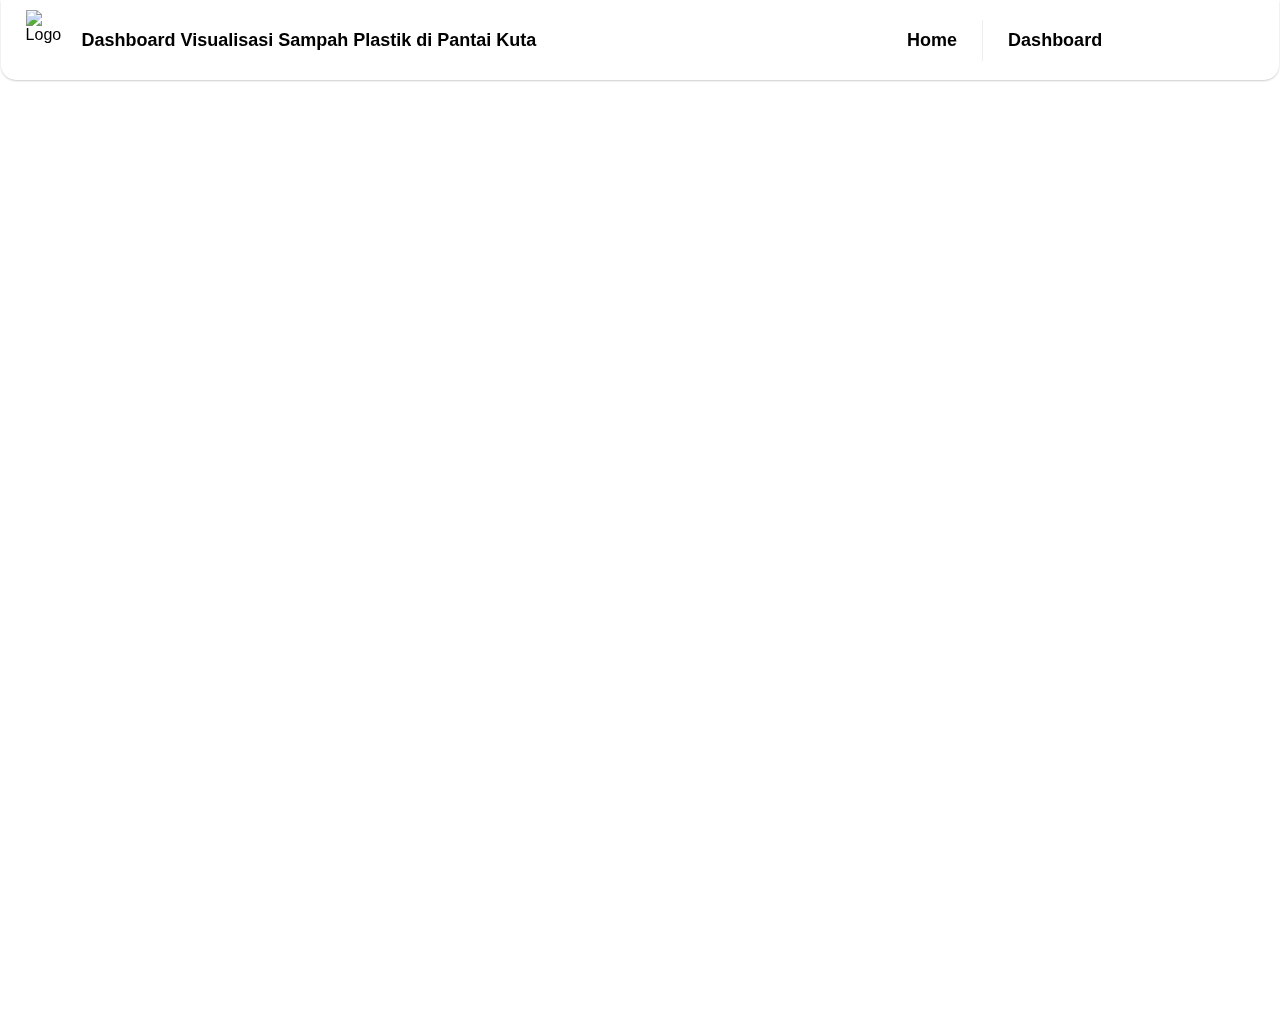
==== dashboard.html @ 047f3d24 "Add files via upload" ====
<!doctype html>
<html lang="en">
    <head>
        <meta charset="utf-8">
        <meta http-equiv="X-UA-Compatible" content="IE=edge">
        <meta name="viewport" content="initial-scale=1,user-scalable=no,maximum-scale=1,width=device-width">
        <meta name="mobile-web-app-capable" content="yes">
        <meta name="apple-mobile-web-app-capable" content="yes">
        <link rel="stylesheet" href="css/leaflet.css">
        <link rel="stylesheet" href="css/qgis2web.css"><link rel="stylesheet" href="css/fontawesome-all.min.css">
        <link rel="stylesheet" href="css/filter.css">
        <link rel="stylesheet" href="css/nouislider.min.css">
        <link rel="stylesheet" href="css/leaflet-control-geocoder.Geocoder.css">
        <link rel="stylesheet" href="css/nav-style.css">
        <style>
        html {
            background-color: white;
            width: 100%;
            height: 80%;
            padding: 0;
            margin: 0;
        }
        body {
            width: 100%;
            height: 100%;
            padding: 0;
            margin: 0;
        }
        #map {
            width: 100%;
            height: 130%;
            padding: 0;
            margin: 20px 0px 30px 10px;
        }
        </style>
        <link rel="icon" href="images/logo-stis.png" type="image/png">
        <title>Dashboard | Pantai Kuta</title>
    </head>
    <body>
        <!-- BATAS -->
        <header>
            <div class="nav-wrapper">
                <div class="logo-container">
                    <img class="logo" src="images/logo-stis.png" alt="Logo">
                    <div class="nav-judul">
                        Dashboard Visualisasi Sampah Plastik di Pantai Kuta
                    </div>
                </div>
                <nav>
                    <input class="hidden" type="checkbox" id="menuToggle">
                    <label class="menu-btn" for="menuToggle">
                        <div class="menu"></div>
                        <div class="menu"></div>
                        <div class="menu"></div>
                    </label>
                    <div class="nav-container">
                        <ul class="nav-tabs">
                            <li class="nav-tab"><a href="index.html">Home</a></li>
                            <li class="nav-tab"><a href="dashboard.html">Dashboard</a></li>
                        </ul>
                    </div>
                </nav>
            </div>
        </header>
        <!-- BATAS -->

        <div id="map">
        </div>
        <script src="js/qgis2web_expressions.js"></script>
        <script src="js/leaflet.js"></script>
        <script src="js/leaflet.rotatedMarker.js"></script>
        <script src="js/leaflet.pattern.js"></script>
        <script src="js/leaflet-hash.js"></script>
        <script src="js/Autolinker.min.js"></script>
        <script src="js/rbush.min.js"></script>
        <script src="js/labelgun.min.js"></script>
        <script src="js/labels.js"></script>
        <script src="js/leaflet-control-geocoder.Geocoder.js"></script>
        <script src="js/tailDT.js"></script>
<script src="js/nouislider.min.js"></script>
<script src="js/wNumb.js"></script>
        <script src="data/WilayahStudi_1.js"></script>
        <script src="data/2019_2.js"></script>
        <script src="data/2020_3.js"></script>
        <script src="data/2021_4.js"></script>
        <script src="data/2022_5.js"></script>
        <script src="data/2023_6.js"></script>
        <script>
        var highlightLayer;
        function highlightFeature(e) {
            highlightLayer = e.target;

            if (e.target.feature.geometry.type === 'LineString') {
              highlightLayer.setStyle({
                color: '#ffff00',
              });
            } else {
              highlightLayer.setStyle({
                fillColor: '#ffff00',
                fillOpacity: 1
              });
            }
            highlightLayer.openPopup();
        }
        var map = L.map('map', {
            zoomControl:true, maxZoom:28, minZoom:1
        }).fitBounds([[-8.728971323416173,115.14180693671186],[-8.703855539004381,115.18633468895146]]);
        var hash = new L.Hash(map);
        map.attributionControl.setPrefix('<a href="https://github.com/tomchadwin/qgis2web" target="_blank">qgis2web</a> &middot; <a href="https://leafletjs.com" title="A JS library for interactive maps">Leaflet</a> &middot; <a href="https://qgis.org">QGIS</a>');
        var autolinker = new Autolinker({truncate: {length: 30, location: 'smart'}});
        var bounds_group = new L.featureGroup([]);
        function setBounds() {
        }
        map.createPane('pane_GoogleSatellite_0');
        map.getPane('pane_GoogleSatellite_0').style.zIndex = 400;
        var layer_GoogleSatellite_0 = L.tileLayer('https://mt1.google.com/vt/lyrs=s&x={x}&y={y}&z={z}', {
            pane: 'pane_GoogleSatellite_0',
            opacity: 1.0,
            attribution: '<a href="https://www.google.at/permissions/geoguidelines/attr-guide.html">Map data ©2015 Google</a>',
            minZoom: 1,
            maxZoom: 28,
            minNativeZoom: 0,
            maxNativeZoom: 20
        });
        layer_GoogleSatellite_0;
        map.addLayer(layer_GoogleSatellite_0);
        function pop_WilayahStudi_1(feature, layer) {
            layer.on({
                mouseout: function(e) {
                    for (i in e.target._eventParents) {
                        e.target._eventParents[i].resetStyle(e.target);
                    }
                    if (typeof layer.closePopup == 'function') {
                        layer.closePopup();
                    } else {
                        layer.eachLayer(function(feature){
                            feature.closePopup()
                        });
                    }
                },
                mouseover: highlightFeature,
            });
            var popupContent = '<table>\
                    <tr>\
                        <td colspan="2">' + (feature.properties['id'] !== null ? autolinker.link(feature.properties['id'].toLocaleString()) : '') + '</td>\
                    </tr>\
                </table>';
            layer.bindPopup(popupContent, {maxHeight: 400});
        }

        function style_WilayahStudi_1_0() {
            return {
                pane: 'pane_WilayahStudi_1',
                opacity: 1,
                color: 'rgba(60,243,19,1.0)',
                dashArray: '10,5',
                lineCap: 'round',
                lineJoin: 'round',
                weight: 1,
                fillOpacity: 0,
                interactive: false,
            }
        }
        map.createPane('pane_WilayahStudi_1');
        map.getPane('pane_WilayahStudi_1').style.zIndex = 401;
        map.getPane('pane_WilayahStudi_1').style['mix-blend-mode'] = 'normal';
        var layer_WilayahStudi_1 = new L.geoJson(json_WilayahStudi_1, {
            attribution: '',
            interactive: false,
            dataVar: 'json_WilayahStudi_1',
            layerName: 'layer_WilayahStudi_1',
            pane: 'pane_WilayahStudi_1',
            onEachFeature: pop_WilayahStudi_1,
            style: style_WilayahStudi_1_0,
        });
        bounds_group.addLayer(layer_WilayahStudi_1);
        map.addLayer(layer_WilayahStudi_1);
        function pop_2019_2(feature, layer) {
            layer.on({
                mouseout: function(e) {
                    for (i in e.target._eventParents) {
                        e.target._eventParents[i].resetStyle(e.target);
                    }
                    if (typeof layer.closePopup == 'function') {
                        layer.closePopup();
                    } else {
                        layer.eachLayer(function(feature){
                            feature.closePopup()
                        });
                    }
                },
                mouseover: highlightFeature,
            });
            var popupContent = '<table>\
                    <tr>\
                        <th scope="row">Class</th>\
                        <td>' + (feature.properties['Class'] !== null ? autolinker.link(feature.properties['Class'].toLocaleString()) : '') + '</td>\
                    </tr>\
                    <tr>\
                        <th scope="row">id</th>\
                        <td>' + (feature.properties['id'] !== null ? autolinker.link(feature.properties['id'].toLocaleString()) : '') + '</td>\
                    </tr>\
                    <tr>\
                        <th scope="row">Label</th>\
                        <td>' + (feature.properties['Label'] !== null ? autolinker.link(feature.properties['Label'].toLocaleString()) : '') + '</td>\
                    </tr>\
                    <tr>\
                        <th scope="row">Year</th>\
                        <td>' + (feature.properties['Year'] !== null ? autolinker.link(feature.properties['Year'].toLocaleString()) : '') + '</td>\
                    </tr>\
                    <tr>\
                        <th scope="row">Latitude</th>\
                        <td>' + (feature.properties['Latitude'] !== null ? autolinker.link(feature.properties['Latitude'].toLocaleString()) : '') + '</td>\
                    </tr>\
                    <tr>\
                        <th scope="row">Longitude</th>\
                        <td>' + (feature.properties['Longitude'] !== null ? autolinker.link(feature.properties['Longitude'].toLocaleString()) : '') + '</td>\
                    </tr>\
                    <tr>\
                        <th scope="row">NDVI</th>\
                        <td>' + (feature.properties['NDVI'] !== null ? autolinker.link(feature.properties['NDVI'].toLocaleString()) : '') + '</td>\
                    </tr>\
                    <tr>\
                        <th scope="row">FDI</th>\
                        <td>' + (feature.properties['FDI'] !== null ? autolinker.link(feature.properties['FDI'].toLocaleString()) : '') + '</td>\
                    </tr>\
                    <tr>\
                        <th scope="row">NRD</th>\
                        <td>' + (feature.properties['NRD'] !== null ? autolinker.link(feature.properties['NRD'].toLocaleString()) : '') + '</td>\
                    </tr>\
                </table>';
            layer.bindPopup(popupContent, {maxHeight: 400});
        }

        function style_2019_2_0() {
            return {
                pane: 'pane_2019_2',
                stroke: false, 
                fill: true,
                fillOpacity: 1,
                fillColor: 'rgba(255,0,0,1.0)',
                interactive: true,
            }
        }
        map.createPane('pane_2019_2');
        map.getPane('pane_2019_2').style.zIndex = 402;
        map.getPane('pane_2019_2').style['mix-blend-mode'] = 'normal';
        var layer_2019_2 = new L.geoJson(json_2019_2, {
            attribution: '',
            interactive: true,
            dataVar: 'json_2019_2',
            layerName: 'layer_2019_2',
            pane: 'pane_2019_2',
            onEachFeature: pop_2019_2,
            style: style_2019_2_0,
        });
        bounds_group.addLayer(layer_2019_2);
        map.addLayer(layer_2019_2);
        function pop_2020_3(feature, layer) {
            layer.on({
                mouseout: function(e) {
                    for (i in e.target._eventParents) {
                        e.target._eventParents[i].resetStyle(e.target);
                    }
                    if (typeof layer.closePopup == 'function') {
                        layer.closePopup();
                    } else {
                        layer.eachLayer(function(feature){
                            feature.closePopup()
                        });
                    }
                },
                mouseover: highlightFeature,
            });
            var popupContent = '<table>\
                    <tr>\
                        <th scope="row">Class</th>\
                        <td>' + (feature.properties['Class'] !== null ? autolinker.link(feature.properties['Class'].toLocaleString()) : '') + '</td>\
                    </tr>\
                    <tr>\
                        <th scope="row">id</th>\
                        <td>' + (feature.properties['id'] !== null ? autolinker.link(feature.properties['id'].toLocaleString()) : '') + '</td>\
                    </tr>\
                    <tr>\
                        <th scope="row">Label</th>\
                        <td>' + (feature.properties['Label'] !== null ? autolinker.link(feature.properties['Label'].toLocaleString()) : '') + '</td>\
                    </tr>\
                    <tr>\
                        <th scope="row">Year</th>\
                        <td>' + (feature.properties['Year'] !== null ? autolinker.link(feature.properties['Year'].toLocaleString()) : '') + '</td>\
                    </tr>\
                    <tr>\
                        <th scope="row">NDVI</th>\
                        <td>' + (feature.properties['NDVI'] !== null ? autolinker.link(feature.properties['NDVI'].toLocaleString()) : '') + '</td>\
                    </tr>\
                    <tr>\
                        <th scope="row">FDI</th>\
                        <td>' + (feature.properties['FDI'] !== null ? autolinker.link(feature.properties['FDI'].toLocaleString()) : '') + '</td>\
                    </tr>\
                    <tr>\
                        <th scope="row">NRD</th>\
                        <td>' + (feature.properties['NRD'] !== null ? autolinker.link(feature.properties['NRD'].toLocaleString()) : '') + '</td>\
                    </tr>\
                    <tr>\
                        <th scope="row">Latitude</th>\
                        <td>' + (feature.properties['Latitude'] !== null ? autolinker.link(feature.properties['Latitude'].toLocaleString()) : '') + '</td>\
                    </tr>\
                    <tr>\
                        <th scope="row">Longitude</th>\
                        <td>' + (feature.properties['Longitude'] !== null ? autolinker.link(feature.properties['Longitude'].toLocaleString()) : '') + '</td>\
                    </tr>\
                </table>';
            layer.bindPopup(popupContent, {maxHeight: 400});
        }

        function style_2020_3_0() {
            return {
                pane: 'pane_2020_3',
                stroke: false, 
                fill: true,
                fillOpacity: 1,
                fillColor: 'rgba(255,0,0,1.0)',
                interactive: true,
            }
        }
        map.createPane('pane_2020_3');
        map.getPane('pane_2020_3').style.zIndex = 403;
        map.getPane('pane_2020_3').style['mix-blend-mode'] = 'normal';
        var layer_2020_3 = new L.geoJson(json_2020_3, {
            attribution: '',
            interactive: true,
            dataVar: 'json_2020_3',
            layerName: 'layer_2020_3',
            pane: 'pane_2020_3',
            onEachFeature: pop_2020_3,
            style: style_2020_3_0,
        });
        bounds_group.addLayer(layer_2020_3);
        map.addLayer(layer_2020_3);
        function pop_2021_4(feature, layer) {
            layer.on({
                mouseout: function(e) {
                    for (i in e.target._eventParents) {
                        e.target._eventParents[i].resetStyle(e.target);
                    }
                    if (typeof layer.closePopup == 'function') {
                        layer.closePopup();
                    } else {
                        layer.eachLayer(function(feature){
                            feature.closePopup()
                        });
                    }
                },
                mouseover: highlightFeature,
            });
            var popupContent = '<table>\
                    <tr>\
                        <th scope="row">Class</th>\
                        <td>' + (feature.properties['Class'] !== null ? autolinker.link(feature.properties['Class'].toLocaleString()) : '') + '</td>\
                    </tr>\
                    <tr>\
                        <th scope="row">id</th>\
                        <td>' + (feature.properties['id'] !== null ? autolinker.link(feature.properties['id'].toLocaleString()) : '') + '</td>\
                    </tr>\
                    <tr>\
                        <th scope="row">Label</th>\
                        <td>' + (feature.properties['Label'] !== null ? autolinker.link(feature.properties['Label'].toLocaleString()) : '') + '</td>\
                    </tr>\
                    <tr>\
                        <th scope="row">Year</th>\
                        <td>' + (feature.properties['Year'] !== null ? autolinker.link(feature.properties['Year'].toLocaleString()) : '') + '</td>\
                    </tr>\
                    <tr>\
                        <th scope="row">Latitude</th>\
                        <td>' + (feature.properties['Latitude'] !== null ? autolinker.link(feature.properties['Latitude'].toLocaleString()) : '') + '</td>\
                    </tr>\
                    <tr>\
                        <th scope="row">Longitude</th>\
                        <td>' + (feature.properties['Longitude'] !== null ? autolinker.link(feature.properties['Longitude'].toLocaleString()) : '') + '</td>\
                    </tr>\
                    <tr>\
                        <th scope="row">NDVI</th>\
                        <td>' + (feature.properties['NDVI'] !== null ? autolinker.link(feature.properties['NDVI'].toLocaleString()) : '') + '</td>\
                    </tr>\
                    <tr>\
                        <th scope="row">FDI</th>\
                        <td>' + (feature.properties['FDI'] !== null ? autolinker.link(feature.properties['FDI'].toLocaleString()) : '') + '</td>\
                    </tr>\
                    <tr>\
                        <th scope="row">NRD</th>\
                        <td>' + (feature.properties['NRD'] !== null ? autolinker.link(feature.properties['NRD'].toLocaleString()) : '') + '</td>\
                    </tr>\
                </table>';
            layer.bindPopup(popupContent, {maxHeight: 400});
        }

        function style_2021_4_0() {
            return {
                pane: 'pane_2021_4',
                stroke: false, 
                fill: true,
                fillOpacity: 1,
                fillColor: 'rgba(255,0,0,1.0)',
                interactive: true,
            }
        }
        map.createPane('pane_2021_4');
        map.getPane('pane_2021_4').style.zIndex = 404;
        map.getPane('pane_2021_4').style['mix-blend-mode'] = 'normal';
        var layer_2021_4 = new L.geoJson(json_2021_4, {
            attribution: '',
            interactive: true,
            dataVar: 'json_2021_4',
            layerName: 'layer_2021_4',
            pane: 'pane_2021_4',
            onEachFeature: pop_2021_4,
            style: style_2021_4_0,
        });
        bounds_group.addLayer(layer_2021_4);
        map.addLayer(layer_2021_4);
        function pop_2022_5(feature, layer) {
            layer.on({
                mouseout: function(e) {
                    for (i in e.target._eventParents) {
                        e.target._eventParents[i].resetStyle(e.target);
                    }
                    if (typeof layer.closePopup == 'function') {
                        layer.closePopup();
                    } else {
                        layer.eachLayer(function(feature){
                            feature.closePopup()
                        });
                    }
                },
                mouseover: highlightFeature,
            });
            var popupContent = '<table>\
                    <tr>\
                        <th scope="row">Class</th>\
                        <td>' + (feature.properties['Class'] !== null ? autolinker.link(feature.properties['Class'].toLocaleString()) : '') + '</td>\
                    </tr>\
                    <tr>\
                        <th scope="row">id</th>\
                        <td>' + (feature.properties['id'] !== null ? autolinker.link(feature.properties['id'].toLocaleString()) : '') + '</td>\
                    </tr>\
                    <tr>\
                        <th scope="row">Label</th>\
                        <td>' + (feature.properties['Label'] !== null ? autolinker.link(feature.properties['Label'].toLocaleString()) : '') + '</td>\
                    </tr>\
                    <tr>\
                        <th scope="row">Year</th>\
                        <td>' + (feature.properties['Year'] !== null ? autolinker.link(feature.properties['Year'].toLocaleString()) : '') + '</td>\
                    </tr>\
                    <tr>\
                        <th scope="row">Latitude</th>\
                        <td>' + (feature.properties['Latitude'] !== null ? autolinker.link(feature.properties['Latitude'].toLocaleString()) : '') + '</td>\
                    </tr>\
                    <tr>\
                        <th scope="row">Longitude</th>\
                        <td>' + (feature.properties['Longitude'] !== null ? autolinker.link(feature.properties['Longitude'].toLocaleString()) : '') + '</td>\
                    </tr>\
                    <tr>\
                        <th scope="row">NDVI</th>\
                        <td>' + (feature.properties['NDVI'] !== null ? autolinker.link(feature.properties['NDVI'].toLocaleString()) : '') + '</td>\
                    </tr>\
                    <tr>\
                        <th scope="row">FDI</th>\
                        <td>' + (feature.properties['FDI'] !== null ? autolinker.link(feature.properties['FDI'].toLocaleString()) : '') + '</td>\
                    </tr>\
                    <tr>\
                        <th scope="row">NRD</th>\
                        <td>' + (feature.properties['NRD'] !== null ? autolinker.link(feature.properties['NRD'].toLocaleString()) : '') + '</td>\
                    </tr>\
                </table>';
            layer.bindPopup(popupContent, {maxHeight: 400});
        }

        function style_2022_5_0() {
            return {
                pane: 'pane_2022_5',
                stroke: false, 
                fill: true,
                fillOpacity: 1,
                fillColor: 'rgba(255,0,0,1.0)',
                interactive: true,
            }
        }
        map.createPane('pane_2022_5');
        map.getPane('pane_2022_5').style.zIndex = 405;
        map.getPane('pane_2022_5').style['mix-blend-mode'] = 'normal';
        var layer_2022_5 = new L.geoJson(json_2022_5, {
            attribution: '',
            interactive: true,
            dataVar: 'json_2022_5',
            layerName: 'layer_2022_5',
            pane: 'pane_2022_5',
            onEachFeature: pop_2022_5,
            style: style_2022_5_0,
        });
        bounds_group.addLayer(layer_2022_5);
        map.addLayer(layer_2022_5);
        function pop_2023_6(feature, layer) {
            layer.on({
                mouseout: function(e) {
                    for (i in e.target._eventParents) {
                        e.target._eventParents[i].resetStyle(e.target);
                    }
                    if (typeof layer.closePopup == 'function') {
                        layer.closePopup();
                    } else {
                        layer.eachLayer(function(feature){
                            feature.closePopup()
                        });
                    }
                },
                mouseover: highlightFeature,
            });
            var popupContent = '<table>\
                    <tr>\
                        <th scope="row">Class</th>\
                        <td>' + (feature.properties['Class'] !== null ? autolinker.link(feature.properties['Class'].toLocaleString()) : '') + '</td>\
                    </tr>\
                    <tr>\
                        <th scope="row">id</th>\
                        <td>' + (feature.properties['id'] !== null ? autolinker.link(feature.properties['id'].toLocaleString()) : '') + '</td>\
                    </tr>\
                    <tr>\
                        <th scope="row">Label</th>\
                        <td>' + (feature.properties['Label'] !== null ? autolinker.link(feature.properties['Label'].toLocaleString()) : '') + '</td>\
                    </tr>\
                    <tr>\
                        <th scope="row">Year</th>\
                        <td>' + (feature.properties['Year'] !== null ? autolinker.link(feature.properties['Year'].toLocaleString()) : '') + '</td>\
                    </tr>\
                    <tr>\
                        <th scope="row">Latitude</th>\
                        <td>' + (feature.properties['Latitude'] !== null ? autolinker.link(feature.properties['Latitude'].toLocaleString()) : '') + '</td>\
                    </tr>\
                    <tr>\
                        <th scope="row">Longitude</th>\
                        <td>' + (feature.properties['Longitude'] !== null ? autolinker.link(feature.properties['Longitude'].toLocaleString()) : '') + '</td>\
                    </tr>\
                    <tr>\
                        <th scope="row">FDI</th>\
                        <td>' + (feature.properties['FDI'] !== null ? autolinker.link(feature.properties['FDI'].toLocaleString()) : '') + '</td>\
                    </tr>\
                    <tr>\
                        <th scope="row">NRD</th>\
                        <td>' + (feature.properties['NRD'] !== null ? autolinker.link(feature.properties['NRD'].toLocaleString()) : '') + '</td>\
                    </tr>\
                    <tr>\
                        <th scope="row">NDVI</th>\
                        <td>' + (feature.properties['NDVI'] !== null ? autolinker.link(feature.properties['NDVI'].toLocaleString()) : '') + '</td>\
                    </tr>\
                </table>';
            layer.bindPopup(popupContent, {maxHeight: 400});
        }

        function style_2023_6_0() {
            return {
                pane: 'pane_2023_6',
                stroke: false, 
                fill: true,
                fillOpacity: 1,
                fillColor: 'rgba(255,0,0,1.0)',
                interactive: true,
            }
        }
        map.createPane('pane_2023_6');
        map.getPane('pane_2023_6').style.zIndex = 406;
        map.getPane('pane_2023_6').style['mix-blend-mode'] = 'normal';
        var layer_2023_6 = new L.geoJson(json_2023_6, {
            attribution: '',
            interactive: true,
            dataVar: 'json_2023_6',
            layerName: 'layer_2023_6',
            pane: 'pane_2023_6',
            onEachFeature: pop_2023_6,
            style: style_2023_6_0,
        });
        bounds_group.addLayer(layer_2023_6);
        map.addLayer(layer_2023_6);
        var osmGeocoder = new L.Control.Geocoder({
            collapsed: true,
            position: 'topleft',
            text: 'Search',
            title: 'Testing'
        }).addTo(map);
        document.getElementsByClassName('leaflet-control-geocoder-icon')[0]
        .className += ' fa fa-search';
        document.getElementsByClassName('leaflet-control-geocoder-icon')[0]
        .title += 'Search for a place';
        var baseMaps = {};
        L.control.layers(baseMaps,{'<img src="legend/2023_6.png" /> 2023': layer_2023_6,'<img src="legend/2022_5.png" /> 2022': layer_2022_5,'<img src="legend/2021_4.png" /> 2021': layer_2021_4,'<img src="legend/2020_3.png" /> 2020': layer_2020_3,'<img src="legend/2019_2.png" /> 2019': layer_2019_2,'<img src="legend/WilayahStudi_1.png" /> Wilayah Studi': layer_WilayahStudi_1,"Google Satellite": layer_GoogleSatellite_0,}).addTo(map);
        setBounds();
        var mapDiv = document.getElementById('map');
        var row = document.createElement('div');
        row.className="row";
        row.id="all";
        row.style.height = "100%";
        var col1 = document.createElement('div');
        col1.className="col9";
        col1.id = "mapWindow";
        col1.style.height = "99%";
        col1.style.width = "80%";
        col1.style.display = "inline-block";
        var col2 = document.createElement('div');
        col2.className="col3";
        col2.id = "menu";
        col2.style.display = "inline-block";
        mapDiv.parentNode.insertBefore(row, mapDiv);
        document.getElementById("all").appendChild(col1);
        document.getElementById("all").appendChild(col2);
        col1.appendChild(mapDiv)
        var Filters = {"Year": "str"};
        function filterFunc() {
          map.eachLayer(function(lyr){
          if ("options" in lyr && "dataVar" in lyr["options"]){
            features = this[lyr["options"]["dataVar"]].features.slice(0);
            try{
              for (key in Filters){
                keyS = key.replace(/[^a-zA-Z0-9_]/g, "")
                if (Filters[key] == "str" || Filters[key] == "bool"){
                  var selection = [];
                  var options = document.getElementById("sel_" + keyS).options
                  for (var i=0; i < options.length; i++) {
                    if (options[i].selected) {
                        selection.push(options[i].value);
                        document.getElementById("jml_piksel").innerHTML = "<b>Jumlah Piksel</b><br><br><b>" + options[i].getAttribute("data-records") + "</b><br><br><sub>Jumlah piksel menunjukkan total jumlah piksel pada peta yang terdeteksi sebagai area yang tercemar oleh sampah plastik.</sub>";
                        document.getElementById("jml_area").innerHTML = "<b>Total Area</b><br><br><b>" + options[i].getAttribute("area-records") + "</b><br><br><sub>Total area menunjukkan luas area yang terdeteksi tercemari oleh sampah plastik yang dituliskan dalam satuan meter persegi. Nilai ini diperoleh dari resolusi spasial citra yang digunakan yaitu 10m sehingga satu piksel mewakili area 10m x 10m.</sub>";
                    }
                  }
                    try{
                      if (key in features[0].properties){
                        for (i = features.length - 1;
                          i >= 0; --i){
                          if (selection.indexOf(
                          features[i].properties[key])<0
                          && selection.length>0) {
                          features.splice(i,1);
                          }
                        }
                      }
                    } catch(err){
                  }
                }
                if (Filters[key] == "int"){
                  sliderVals =  document.getElementById(
                    "div_" + keyS).noUiSlider.get();
                  try{
                    if (key in features[0].properties){
                    for (i = features.length - 1; i >= 0; --i){
                      if (parseInt(features[i].properties[key])
                          < sliderVals[0]
                          || parseInt(features[i].properties[key])
                          > sliderVals[1]){
                            features.splice(i,1);
                          }
                        }
                      }
                    } catch(err){
                    }
                  }
                if (Filters[key] == "real"){
                  sliderVals =  document.getElementById(
                    "div_" + keyS).noUiSlider.get();
                  try{
                    if (key in features[0].properties){
                    for (i = features.length - 1; i >= 0; --i){
                      if (features[i].properties[key]
                          < sliderVals[0]
                          || features[i].properties[key]
                          > sliderVals[1]){
                            features.splice(i,1);
                          }
                        }
                      }
                    } catch(err){
                    }
                  }
                if (Filters[key] == "date"
                  || Filters[key] == "datetime"
                  || Filters[key] == "time"){
                  try{
                    if (key in features[0].properties){
                      HTMLkey = key.replace(/[&\/\\#,+()$~%.'":*?<>{} ]/g, '');
                      startdate = document.getElementById("dat_" +
                        HTMLkey + "_date1").value.replace(" ", "T");
                      enddate = document.getElementById("dat_" +
                        HTMLkey + "_date2").value.replace(" ", "T");
                      for (i = features.length - 1; i >= 0; --i){
                        if (features[i].properties[key] < startdate
                          || features[i].properties[key] > enddate){
                          features.splice(i,1);
                        }
                      }
                    }
                  } catch(err){
                  }
                }
              }
            } catch(err){
            }
          this[lyr["options"]["layerName"]].clearLayers();
          this[lyr["options"]["layerName"]].addData(features);
          }
          })
        }
            document.getElementById("menu").appendChild(
                document.createElement("div"));
            var div_Year = document.createElement('div');
            div_Year.id = "div_Year";
            div_Year.className= "filterselect";
            var lab_Year = document.createElement('div');
            lab_Year.innerHTML = 'Pilih Tahun';
            lab_Year.className = 'filterlabel';
            div_Year.appendChild(lab_Year);
            document.getElementById("menu").appendChild(div_Year);
            sel_Year = document.createElement('select');
            sel_Year.multiple = false;
            sel_Year.size = 5;
            sel_Year.id = "sel_Year";
            // var Year_options_str = "<option value='' data-records='-'' area-records='-' unselected></option>";
            var Year_options_str = '<option value="2019" data-records="8 piksel" area-records="800 m<sup>2</sup>">2019</option>';
            sel_Year.onchange = function(){filterFunc()};
            // Year_options_str  += '<option value="2019" data-records="8 piksel" area-records="800 m2">2019</option>';
            Year_options_str  += '<option value="2020" data-records="4 piksel" area-records="400 m<sup>2</sup>">2020</option>';
            Year_options_str  += '<option value="2021" data-records="8 piksel" area-records="800 m<sup>2</sup>">2021</option>';
            Year_options_str  += '<option value="2022" data-records="7 piksel" area-records="700 m<sup>2</sup>">2022</option>';
            Year_options_str  += '<option value="2023" data-records="6 piksel" area-records="600 m<sup>2</sup>">2023</option>';
            sel_Year.innerHTML = Year_options_str;
            window.onload = function() {
                sel_Year.value = "2019"; // Set default ke tahun 2019
                filterFunc(); // Jalankan filter untuk menerapkan pilihan default
            };
            div_Year.appendChild(sel_Year);
            // var lab_Year = document.createElement('div');
            // lab_Year.innerHTML = 'Filter Tahun';
            // lab_Year.className = 'filterlabel';
            // div_Year.appendChild(lab_Year);
            // var reset_Year = document.createElement('div');
            // reset_Year.innerHTML = 'Clear Filter';
            // reset_Year.className = 'filterlabel';
            // reset_Year.id = 'reset-btn';
            // reset_Year.onclick = function() {
            //     var options = document.getElementById("sel_Year").options;
            //     for (var i=0; i < options.length; i++) {
            //         options[i].selected = false;
            //         document.getElementById("jml_piksel").innerHTML = "Jumlah Piksel<br><br> -";
            //         document.getElementById("jml_area").innerHTML = "Total Area<br><br> -";
            //     }
            //     filterFunc();
            // };
            // div_Year.appendChild(reset_Year);

            // BATAS
            var div_JmlPiksel = document.createElement('div');
            div_JmlPiksel.id = "jml_piksel";
            // div_JmlPiksel.className = "filterlabel";
            document.getElementById("menu").appendChild(div_JmlPiksel);
            div_JmlPiksel.innerHTML = "Jumlah Piksel\n";

            var div_JmlArea = document.createElement('div');
            div_JmlArea.id = "jml_area";
            // div_JmlArea.className = "filterlabel";
            document.getElementById("menu").appendChild(div_JmlArea);
            div_JmlArea.innerHTML = "Total Area\n";

            var div_Legenda = document.createElement('div');
            div_Legenda.id = "legenda";
            // div_JmlArea.className = "filterlabel";
            document.getElementById("menu").appendChild(div_Legenda);
            div_Legenda.innerHTML = "<b>Legenda</b><br><br><img src='images/legenda.png' alt='legenda'>";
            // BATAS
        </script>
    </body>
</html>
---- css/leaflet.css ----
/* required styles */

.leaflet-pane,
.leaflet-tile,
.leaflet-marker-icon,
.leaflet-marker-shadow,
.leaflet-tile-container,
.leaflet-pane > svg,
.leaflet-pane > canvas,
.leaflet-zoom-box,
.leaflet-image-layer,
.leaflet-layer {
	position: absolute;
	left: 0;
	top: 0;
	}
.leaflet-container {
	overflow: hidden;
	}
.leaflet-tile,
.leaflet-marker-icon,
.leaflet-marker-shadow {
	-webkit-user-select: none;
	   -moz-user-select: none;
	        user-select: none;
	  -webkit-user-drag: none;
	}
/* Prevents IE11 from highlighting tiles in blue */
.leaflet-tile::selection {
	background: transparent;
}
/* Safari renders non-retina tile on retina better with this, but Chrome is worse */
.leaflet-safari .leaflet-tile {
	image-rendering: -webkit-optimize-contrast;
	}
/* hack that prevents hw layers "stretching" when loading new tiles */
.leaflet-safari .leaflet-tile-container {
	width: 1600px;
	height: 1600px;
	-webkit-transform-origin: 0 0;
	}
.leaflet-marker-icon,
.leaflet-marker-shadow {
	display: block;
	}
/* .leaflet-container svg: reset svg max-width decleration shipped in Joomla! (joomla.org) 3.x */
/* .leaflet-container img: map is broken in FF if you have max-width: 100% on tiles */
.leaflet-container .leaflet-overlay-pane svg,
.leaflet-container .leaflet-marker-pane img,
.leaflet-container .leaflet-shadow-pane img,
.leaflet-container .leaflet-tile-pane img,
.leaflet-container img.leaflet-image-layer,
.leaflet-container .leaflet-tile {
	max-width: none !important;
	max-height: none !important;
	}

.leaflet-container.leaflet-touch-zoom {
	-ms-touch-action: pan-x pan-y;
	touch-action: pan-x pan-y;
	}
.leaflet-container.leaflet-touch-drag {
	-ms-touch-action: pinch-zoom;
	/* Fallback for FF which doesn't support pinch-zoom */
	touch-action: none;
	touch-action: pinch-zoom;
}
.leaflet-container.leaflet-touch-drag.leaflet-touch-zoom {
	-ms-touch-action: none;
	touch-action: none;
}
.leaflet-container {
	-webkit-tap-highlight-color: transparent;
	
}
.leaflet-container a {
	-webkit-tap-highlight-color: rgba(51, 181, 229, 0.4);
}
.leaflet-tile {
	filter: inherit;
	visibility: hidden;
	}
.leaflet-tile-loaded {
	visibility: inherit;
	}
.leaflet-zoom-box {
	width: 0;
	height: 0;
	-moz-box-sizing: border-box;
	     box-sizing: border-box;
	z-index: 800;
	}
/* workaround for https://bugzilla.mozilla.org/show_bug.cgi?id=888319 */
.leaflet-overlay-pane svg {
	-moz-user-select: none;
	}

.leaflet-pane         { z-index: 400; }

.leaflet-tile-pane    { z-index: 200; }
.leaflet-overlay-pane { z-index: 400; }
.leaflet-shadow-pane  { z-index: 500; }
.leaflet-marker-pane  { z-index: 600; }
.leaflet-tooltip-pane   { z-index: 650; }
.leaflet-popup-pane   { z-index: 700; }

.leaflet-map-pane canvas { z-index: 100; }
.leaflet-map-pane svg    { z-index: 200; }

.leaflet-vml-shape {
	width: 1px;
	height: 1px;
	}
.lvml {
	behavior: url(#default#VML);
	display: inline-block;
	position: absolute;
	}


/* control positioning */

.leaflet-control {
	position: relative;
	z-index: 800;
	pointer-events: visiblePainted; /* IE 9-10 doesn't have auto */
	pointer-events: auto;
	}
.leaflet-top,
.leaflet-bottom {
	position: absolute;
	z-index: 1000;
	pointer-events: none;
	}
.leaflet-top {
	top: 0;
	}
.leaflet-right {
	right: 0;
	}
.leaflet-bottom {
	bottom: 0;
	}
.leaflet-left {
	left: 0;
	}
.leaflet-control {
	float: left;
	clear: both;
	}
.leaflet-right .leaflet-control {
	float: right;
	}
.leaflet-top .leaflet-control {
	margin-top: 10px;
	}
.leaflet-bottom .leaflet-control {
	margin-bottom: 10px;
	}
.leaflet-left .leaflet-control {
	margin-left: 10px;
	}
.leaflet-right .leaflet-control {
	margin-right: 10px;
	}


/* zoom and fade animations */

.leaflet-fade-anim .leaflet-tile {
	will-change: opacity;
	}
.leaflet-fade-anim .leaflet-popup {
	opacity: 0;
	-webkit-transition: opacity 0.2s linear;
	   -moz-transition: opacity 0.2s linear;
	        transition: opacity 0.2s linear;
	}
.leaflet-fade-anim .leaflet-map-pane .leaflet-popup {
	opacity: 1;
	}
.leaflet-zoom-animated {
	-webkit-transform-origin: 0 0;
	    -ms-transform-origin: 0 0;
	        transform-origin: 0 0;
	}
.leaflet-zoom-anim .leaflet-zoom-animated {
	will-change: transform;
	}
.leaflet-zoom-anim .leaflet-zoom-animated {
	-webkit-transition: -webkit-transform 0.25s cubic-bezier(0,0,0.25,1);
	   -moz-transition:    -moz-transform 0.25s cubic-bezier(0,0,0.25,1);
	        transition:         transform 0.25s cubic-bezier(0,0,0.25,1);
	}
.leaflet-zoom-anim .leaflet-tile,
.leaflet-pan-anim .leaflet-tile {
	-webkit-transition: none;
	   -moz-transition: none;
	        transition: none;
	}

.leaflet-zoom-anim .leaflet-zoom-hide {
	visibility: hidden;
	}


/* cursors */

.leaflet-interactive {
	cursor: pointer;
	}
.leaflet-grab {
	cursor: -webkit-grab;
	cursor:    -moz-grab;
	cursor:         grab;
	}
.leaflet-crosshair,
.leaflet-crosshair .leaflet-interactive {
	cursor: crosshair;
	}
.leaflet-popup-pane,
.leaflet-control {
	cursor: auto;
	}
.leaflet-dragging .leaflet-grab,
.leaflet-dragging .leaflet-grab .leaflet-interactive,
.leaflet-dragging .leaflet-marker-draggable {
	cursor: move;
	cursor: -webkit-grabbing;
	cursor:    -moz-grabbing;
	cursor:         grabbing;
	}

/* marker & overlays interactivity */
.leaflet-marker-icon,
.leaflet-marker-shadow,
.leaflet-image-layer,
.leaflet-pane > svg path,
.leaflet-tile-container {
	pointer-events: none;
	}

.leaflet-marker-icon.leaflet-interactive,
.leaflet-image-layer.leaflet-interactive,
.leaflet-pane > svg path.leaflet-interactive,
svg.leaflet-image-layer.leaflet-interactive path {
	pointer-events: visiblePainted; /* IE 9-10 doesn't have auto */
	pointer-events: auto;
	}

/* visual tweaks */

.leaflet-container {
	background: #ddd;
	outline: 0;
	}
.leaflet-container a {
	color: #0078A8;
	}
.leaflet-container a.leaflet-active {
	outline: 2px solid orange;
	}
.leaflet-zoom-box {
	border: 2px dotted #38f;
	background: rgba(255,255,255,0.5);
	}


/* general typography */
.leaflet-container {
	font: 12px/1.5 "Helvetica Neue", Arial, Helvetica, sans-serif;
	}


/* general toolbar styles */

.leaflet-bar {
	box-shadow: 0 1px 5px rgba(0,0,0,0.65);
	border-radius: 4px;
	}
.leaflet-bar a,
.leaflet-bar a:hover {
	background-color: #fff;
	border-bottom: 1px solid #ccc;
	width: 26px;
	height: 26px;
	line-height: 26px;
	display: block;
	text-align: center;
	text-decoration: none;
	color: black;
	}
.leaflet-bar a,
.leaflet-control-layers-toggle {
	background-position: 50% 50%;
	background-repeat: no-repeat;
	display: block;
	}
.leaflet-bar a:hover {
	background-color: #f4f4f4;
	}
.leaflet-bar a:first-child {
	border-top-left-radius: 4px;
	border-top-right-radius: 4px;
	}
.leaflet-bar a:last-child {
	border-bottom-left-radius: 4px;
	border-bottom-right-radius: 4px;
	border-bottom: none;
	}
.leaflet-bar a.leaflet-disabled {
	cursor: default;
	background-color: #f4f4f4;
	color: #bbb;
	}

.leaflet-touch .leaflet-bar a {
	width: 30px;
	height: 30px;
	line-height: 30px;
	}
.leaflet-touch .leaflet-bar a:first-child {
	border-top-left-radius: 2px;
	border-top-right-radius: 2px;
	}
.leaflet-touch .leaflet-bar a:last-child {
	border-bottom-left-radius: 2px;
	border-bottom-right-radius: 2px;
	}

/* zoom control */

.leaflet-control-zoom-in,
.leaflet-control-zoom-out {
	font: bold 18px 'Lucida Console', Monaco, monospace;
	text-indent: 1px;
	}

.leaflet-touch .leaflet-control-zoom-in, .leaflet-touch .leaflet-control-zoom-out  {
	font-size: 22px;
	}


/* layers control */

.leaflet-control-layers {
	box-shadow: 0 1px 5px rgba(0,0,0,0.4);
	background: #fff;
	border-radius: 5px;
	}
.leaflet-control-layers-toggle {
	background-image: url(images/layers.png);
	width: 36px;
	height: 36px;
	}
.leaflet-retina .leaflet-control-layers-toggle {
	background-image: url(images/layers-2x.png);
	background-size: 26px 26px;
	}
.leaflet-touch .leaflet-control-layers-toggle {
	width: 44px;
	height: 44px;
	}
.leaflet-control-layers .leaflet-control-layers-list,
.leaflet-control-layers-expanded .leaflet-control-layers-toggle {
	display: none;
	}
.leaflet-control-layers-expanded .leaflet-control-layers-list {
	display: block;
	position: relative;
	}
.leaflet-control-layers-expanded {
	padding: 6px 10px 6px 6px;
	color: #333;
	background: #fff;
	}
.leaflet-control-layers-scrollbar {
	overflow-y: scroll;
	overflow-x: hidden;
	padding-right: 5px;
	}
.leaflet-control-layers-selector {
	margin-top: 2px;
	position: relative;
	top: 1px;
	}
.leaflet-control-layers label {
	display: block;
	}
.leaflet-control-layers-separator {
	height: 0;
	border-top: 1px solid #ddd;
	margin: 5px -10px 5px -6px;
	}

/* Default icon URLs */
.leaflet-default-icon-path {
	background-image: url(images/marker-icon.png);
	}


/* attribution and scale controls */

.leaflet-container .leaflet-control-attribution {
	background: #fff;
	background: rgba(255, 255, 255, 0.7);
	margin: 0;
	}
.leaflet-control-attribution,
.leaflet-control-scale-line {
	padding: 0 5px;
	color: #333;
	}
.leaflet-control-attribution a {
	text-decoration: none;
	}
.leaflet-control-attribution a:hover {
	text-decoration: underline;
	}
.leaflet-container .leaflet-control-attribution,
.leaflet-container .leaflet-control-scale {
	font-size: 11px;
	}
.leaflet-left .leaflet-control-scale {
	margin-left: 5px;
	}
.leaflet-bottom .leaflet-control-scale {
	margin-bottom: 5px;
	}
.leaflet-control-scale-line {
	border: 2px solid #777;
	border-top: none;
	line-height: 1.1;
	padding: 2px 5px 1px;
	font-size: 11px;
	white-space: nowrap;
	overflow: hidden;
	-moz-box-sizing: border-box;
	     box-sizing: border-box;

	background: #fff;
	background: rgba(255, 255, 255, 0.5);
	}
.leaflet-control-scale-line:not(:first-child) {
	border-top: 2px solid #777;
	border-bottom: none;
	margin-top: -2px;
	}
.leaflet-control-scale-line:not(:first-child):not(:last-child) {
	border-bottom: 2px solid #777;
	}

.leaflet-touch .leaflet-control-attribution,
.leaflet-touch .leaflet-control-layers,
.leaflet-touch .leaflet-bar {
	box-shadow: none;
	}
.leaflet-touch .leaflet-control-layers,
.leaflet-touch .leaflet-bar {
	border: 2px solid rgba(0,0,0,0.2);
	background-clip: padding-box;
	}


/* popup */

.leaflet-popup {
	position: absolute;
	text-align: center;
	margin-bottom: 20px;
	}
.leaflet-popup-content-wrapper {
	padding: 1px;
	text-align: left;
	border-radius: 12px;
	}
.leaflet-popup-content {
	margin: 13px 19px;
	line-height: 1.4;
	}
.leaflet-popup-content p {
	margin: 18px 0;
	}
.leaflet-popup-tip-container {
	width: 40px;
	height: 20px;
	position: absolute;
	left: 50%;
	margin-left: -20px;
	overflow: hidden;
	pointer-events: none;
	}
.leaflet-popup-tip {
	width: 17px;
	height: 17px;
	padding: 1px;

	margin: -10px auto 0;

	-webkit-transform: rotate(45deg);
	   -moz-transform: rotate(45deg);
	    -ms-transform: rotate(45deg);
	        transform: rotate(45deg);
	}
.leaflet-popup-content-wrapper,
.leaflet-popup-tip {
	background: white;
	color: #333;
	box-shadow: 0 3px 14px rgba(0,0,0,0.4);
	}
.leaflet-container a.leaflet-popup-close-button {
	position: absolute;
	top: 0;
	right: 0;
	padding: 4px 4px 0 0;
	border: none;
	text-align: center;
	width: 18px;
	height: 14px;
	font: 16px/14px Tahoma, Verdana, sans-serif;
	color: #c3c3c3;
	text-decoration: none;
	font-weight: bold;
	background: transparent;
	}
.leaflet-container a.leaflet-popup-close-button:hover {
	color: #999;
	}
.leaflet-popup-scrolled {
	overflow: auto;
	border-bottom: 1px solid #ddd;
	border-top: 1px solid #ddd;
	}

.leaflet-oldie .leaflet-popup-content-wrapper {
	zoom: 1;
	}
.leaflet-oldie .leaflet-popup-tip {
	width: 24px;
	margin: 0 auto;

	-ms-filter: "progid:DXImageTransform.Microsoft.Matrix(M11=0.70710678, M12=0.70710678, M21=-0.70710678, M22=0.70710678)";
	filter: progid:DXImageTransform.Microsoft.Matrix(M11=0.70710678, M12=0.70710678, M21=-0.70710678, M22=0.70710678);
	}
.leaflet-oldie .leaflet-popup-tip-container {
	margin-top: -1px;
	}

.leaflet-oldie .leaflet-control-zoom,
.leaflet-oldie .leaflet-control-layers,
.leaflet-oldie .leaflet-popup-content-wrapper,
.leaflet-oldie .leaflet-popup-tip {
	border: 1px solid #999;
	}


/* div icon */

.leaflet-div-icon {
	background: #fff;
	border: 1px solid #666;
	}


/* Tooltip */
/* Base styles for the element that has a tooltip */
.leaflet-tooltip {
	position: absolute;
	padding: 6px;
	background-color: #fff;
	border: 1px solid #fff;
	border-radius: 3px;
	color: #222;
	white-space: nowrap;
	-webkit-user-select: none;
	-moz-user-select: none;
	-ms-user-select: none;
	user-select: none;
	pointer-events: none;
	box-shadow: 0 1px 3px rgba(0,0,0,0.4);
	}
.leaflet-tooltip.leaflet-clickable {
	cursor: pointer;
	pointer-events: auto;
	}
.leaflet-tooltip-top:before,
.leaflet-tooltip-bottom:before,
.leaflet-tooltip-left:before,
.leaflet-tooltip-right:before {
	position: absolute;
	pointer-events: none;
	border: 6px solid transparent;
	background: transparent;
	content: "";
	}

/* Directions */

.leaflet-tooltip-bottom {
	margin-top: 6px;
}
.leaflet-tooltip-top {
	margin-top: -6px;
}
.leaflet-tooltip-bottom:before,
.leaflet-tooltip-top:before {
	left: 50%;
	margin-left: -6px;
	}
.leaflet-tooltip-top:before {
	bottom: 0;
	margin-bottom: -12px;
	border-top-color: #fff;
	}
.leaflet-tooltip-bottom:before {
	top: 0;
	margin-top: -12px;
	margin-left: -6px;
	border-bottom-color: #fff;
	}
.leaflet-tooltip-left {
	margin-left: -6px;
}
.leaflet-tooltip-right {
	margin-left: 6px;
}
.leaflet-tooltip-left:before,
.leaflet-tooltip-right:before {
	top: 50%;
	margin-top: -6px;
	}
.leaflet-tooltip-left:before {
	right: 0;
	margin-right: -12px;
	border-left-color: #fff;
	}
.leaflet-tooltip-right:before {
	left: 0;
	margin-left: -12px;
	border-right-color: #fff;
	}
---- css/qgis2web.css ----
#map {
            background-color: #ffffff
        }
        th {
            text-align: left;
            vertical-align: top;
        }
        .info {
            padding: 6px 8px;
            font: 14px/16px Arial, Helvetica, sans-serif;
            background: white;
            background: rgba(255,255,255,0.8);
            box-shadow: 0 0 15px rgba(0,0,0,0.2);
            border-radius: 5px;
        }
        .info h2 {
            margin: 0 0 5px;
            color: #777;
        }
        .leaflet-container {
            background: #fff;
            padding-right: 10px;
        }
        .leaflet-popup-content {
            width:auto;
            padding-right:10px;
        }
        .leaflet-tooltip {
            background: none;
            box-shadow: none;
            border: none;
        }
        .leaflet-tooltip-left:before, .leaflet-tooltip-right:before {
            border: 0px;
        }
        }
        .fa, .leaflet-container, a {
            color: #000000 !important;
        }
        .leaflet-control-zoom-in, .leaflet-control-zoom-out,
        .leaflet-control-locate a,
        .leaflet-touch .leaflet-control-geocoder-icon,
        .leaflet-control-search .search-button,
         .leaflet-control-measure {
            background-color: #f8f8f8 !important;
            border-radius: 0px !important;
            color: #000000 !important;
        }
        .abstract {
            font: bold 18px 'Lucida Console', Monaco, monospace;
            text-indent: 1px;
            background-color: #f8f8f8 !important;
            width: 30px !important;
            color: #000000 !important;
            height: 30px !important;
            text-align: center !important;
            line-height: 30px !important;
        }
        .abstractUncollapsed {
            padding: 6px 8px;
            font: 12px/1.5 "Helvetica Neue", Arial, Helvetica, sans-serif;
            background-color:#f8f8f8 !important;
            color: #000000 !important;
            box-shadow: 0 0 15px rgba(0,0,0,0.2);
            border-radius: 5px;
            max-width: 40%;
        }
        .leaflet-touch .leaflet-control-layers,
        .leaflet-touch .leaflet-bar,
        .leaflet-control-search,
        .leaflet-control-measure {
            border: 3px solid rgba(255,255,255,.4) !important;
        }
        .leaflet-control-attribution a {
            color: #0078A8 !important;
        }
        .leaflet-control-scale-line {
            border: 2px solid #f8f8f8 !important;
            border-top: none !important;
            color: black !important;
        }
        .leaflet-control-search .search-button,
        .leaflet-container .leaflet-control-search,
        .leaflet-control-measure {
            box-shadow: none !important;
        }
        .leaflet-control-search .search-button {
            width: 30px !important;
            height: 30px !important;
            font-size: 13px !important;
            text-align: center !important;
            line-height: 30px !important;
        }
        .leaflet-control-measure .leaflet-control {
            width: 30px !important;
            height: 30px !important;
        }
        .leaflet-container .leaflet-control-search{
            background: none !important;
        }
        .leaflet-control-search .search-input {
            margin: 0px 0px 0px 0px !important;
            height: 30px !important;
        }
        .leaflet-control-measure {
            background: none!important;
            border-radius: 4px !important;
        }
        .leaflet-control-measure .leaflet-control-measure-interaction {
            background-color: #f8f8f8 !important;
        }
        .leaflet-touch .leaflet-control-measure
        .leaflet-control-measure-toggle,
        .leaflet-touch .leaflet-control-measure
        .leaflet-control-measure-toggle:hover {
            width: 30px !important;
            height: 30px !important;
            border-radius: 0px !important;
            background-color: #f8f8f8 !important;
            color: #000000 !important;
            font-size: 13px;
            line-height: 30px;
            text-align: center;
            text-indent: 0%;
        }
        .leaflet-control-layers-toggle {
            background-color: #f8f8f8 !important;
        }
---- css/filter.css ----
@charset "UTF-8";
/*
 |  tail.datetime - The vanilla way to select dates and times!
 |  @file       ./less/tail.datetime-harx-light.less
 |  @author     SamBrishes <sam@pytes.net>
 |  @version    0.4.14 - Beta
 |
 |  @website    https://github.com/pytesNET/tail.DateTime
 |  @license    X11 / MIT License
 |  @copyright  Copyright © 2018 - 2019 SamBrishes, pytesNET <info@pytes.net>
 */

/*custom for menus:*/
#menu {
  vertical-align: top;
  display: inline-block;
  width: 20%;
  height: 50%;
  margin-top: 20px;
}

/* BATAS */
#jml_piksel, #jml_area, #legenda {
    background-color: rgb(168, 189, 207);
    text-align: center;
    box-shadow: 0 1px 2px rgba(0, 0, 0, 0.2);
    border-radius: 20px;
    margin: auto;
    margin-top: 10px;
    width: 80%;
    /* height: 80px; */
    padding: 10px;
    box-sizing: border-box;
}
#legenda img {
    width: 100%;
}
#legenda {
    margin-bottom: 30px;
}
#reset-btn {
    cursor: pointer;
}
/* BATAS */

.filterselect{
  font: 12px/1.5 "Roboto", sans-serif;
  margin-top: 10px;
  margin-left: 10px;
  margin-right: 0px;
  margin-bottom: 10px;
  margin: auto;
  width: 80%;
}
.filterselect input, .filterselect select {
    display: block;
    width: 100%;
    height: 90px;
    cursor: pointer;
}
.filterselect p{
    font: 12px/1.5 "Roboto", sans-serif;
  margin-top: 0px !important;
  margin-left: 10px;
  margin-right: 10px;
  margin-bottom: 0px;
}
.filterlabel {
    font: 16px/1.5 "Roboto", sans-serif;
    font-weight: bold;
    /*width: 50%;
    float: right;*/
    margin-right: 10px;
    padding: 0px;
    border: 0px;
    /*clear: left;*/
}
.filterlabel + .filterlabel {
    clear: none;
    text-align: right;
    color: #999;
}
.slider {
  /* font: 12px/1.5 "Helvetica Neue", Arial, Helvetica, sans-serif; */
  margin-top: 10px;
  margin-left: 20px;
  margin-right: 20px;
  margin-bottom: 10px;
}

/* @start MAIN CALENDAR */
.tail-datetime-calendar, .tail-datetime-calendar *, .tail-datetime-calendar *:before,
.tail-datetime-calendar *:after{
    box-sizing: border-box;
    -webkit-box-sizing: border-box;
}
.tail-datetime-calendar{
    top: 0;
    left: 0;
    width: 360px;
    height: auto;
    margin: 15px;
    padding: 0;
    z-index: 3000;
    display: block;
    position: absolute;
    visibility: hidden;
    direction: ltr;
    border-collapse: separate;
    font-family: "Open Sans", Calibri, Arial, sans-serif;
    background-color: white;
    border-width: 0;
    border-style: solid;
    border-color: transparent;
    border-radius: 3px;
    box-shadow: 0 0 0 1px rgba(0, 0, 0, 0.15), 0 1px 2px 1px rgba(0, 0, 0, 0.1);
    -webkit-box-shadow: 0 0 0 1px rgba(0, 0, 0, 0.15), 0 1px 2px 1px rgba(0, 0, 0, 0.1);
}
.tail-datetime-calendar:after{
    clear: both;
    content: "";
    display: block;
    font-size: 0;
    visibility: hidden;
}
.tail-datetime-calendar.calendar-static{
    top: auto;
    left: auto;
    margin-left: auto;
    margin-right: auto;
    position: static;
    visibility: visible;
}
.tail-datetime-calendar button.calendar-close{
    top: 100%;
    right: 15px;
    color: #303438;
    width: 35px;
    height: 25px;
    margin: 1px 0 0 0;
    padding: 5px 10px;
    opacity: 0.5;
    display: inline-block;
    position: absolute;
    font-size: 14px;
    line-height: 1.125em;
    text-shadow: none;
    border: 0;
    outline: none;
    background-color: white;
    background-image: url("[data-uri]\
                dmciIHdpZHRoPSIxMiIgaGVpZ2h0PSIxNiIgdmlld0JveD0iMCAwIDEyIDE2Ij48cGF0aCBmaWxsPSIjMzAzNDM4IiB\
                kPSJNNy40OCA4bDMuNzUgMy43NS0xLjQ4IDEuNDhMNiA5LjQ4bC0zLjc1IDMuNzUtMS40OC0xLjQ4TDQuNTIgOCAuNz\
                cgNC4yNWwxLjQ4LTEuNDhMNiA2LjUybDMuNzUtMy43NSAxLjQ4IDEuNDhMNy40OCA4eiIvPjwvc3ZnPg==");
    background-repeat: no-repeat;
    background-position: center center;
    border-width: 0;
    border-style: solid;
    border-color: transparent;
    border-radius: 0 0 3px 3px;
    box-shadow: 0 0 0 1px rgba(0, 0, 0, 0.15), 0 1px 2px 1px rgba(0, 0, 0, 0.1);
    -webkit-box-shadow: 0 0 0 1px rgba(0, 0, 0, 0.15), 0 1px 2px 1px rgba(0, 0, 0, 0.1);
    transition: opacity 142ms linear;
    -webkit-transition: opacity 142ms linear;
}
.tail-datetime-calendar button.calendar-close:hover{
    opacity: 1;
}
/* @end MAIN CALENDAR */

/* @start CALENDAR TOOLTIP */
.tail-datetime-calendar .calendar-tooltip{
    color: white;
    width: auto;
    margin: 0;
    padding: 0;
    display: block;
    position: absolute;
    background-color: #303438;
    border-radius: 3px;
}
.tail-datetime-calendar .calendar-tooltip:before{
    top: -7px;
    left: 50%;
    width: 0;
    height: 0;
    margin: 0 0 0 -6px;
    content: "";
    display: block;
    position: absolute;
    border-width: 0 7px 7px 7px;
    border-style: solid;
    border-color: transparent transparent #303438 transparent;
}
.tail-datetime-calendar .calendar-tooltip .tooltip-inner{
    width: auto;
    margin: 0;
    padding: 4px 7px;
    display: block;
    font-size: 12px;
    line-height: 14px;
}
/* @end CALENDAR TOOLTIP */

/* @start CALENDAR ACTIONs */
.tail-datetime-calendar .calendar-actions{
    color: #303438;
    width: 100%;
    height: 36px;
    margin: 0;
    padding: 0;
    display: table;
    overflow: hidden;
    border-spacing: 0;
    border-collapse: separate;
    background-color: white;
    border-width: 0;
    border-style: solid;
    border-color: transparent;
    border-radius: 3px 3px 0 0;
}
.tail-datetime-calendar .calendar-actions span{
    margin: 0;
    padding: 0;
    opacity: 0.5;
    display: table-cell;
    position: relative;
    text-align: center;
    line-height: 40px;
    text-shadow: none;
    background-repeat: no-repeat;
    background-position: center center;
    transition: opacity 142ms linear, background 142ms linear;
    -webkit-transition: opacity 142ms linear, background 142ms linear;
}
.tail-datetime-calendar .calendar-actions span[data-action]{
    cursor: pointer;
}
.tail-datetime-calendar .calendar-actions span.action{
    width: 50px;
    font-size: 22px;
}
.tail-datetime-calendar .calendar-actions span.label{
    width: auto;
    opacity: 1;
    font-size: 16px;
}
.tail-datetime-calendar .calendar-actions span:first-child{
    border-radius: 4px 0 0 0;
}
.tail-datetime-calendar .calendar-actions span:last-child{
    border-radius: 0 4px 0 0;
}
.tail-datetime-calendar .calendar-actions span:first-child:before,
.tail-datetime-calendar .calendar-actions span:last-child:before{
    top: 5px;
    bottom: 5px;
    width: 1px;
    height: auto;
    margin: 0;
    padding: 0;
    content: "";
    display: inline-block;
    position: absolute;
    background-color: #e6e6e6;
}
.tail-datetime-calendar .calendar-actions span:first-child:before{
    right: -1px;
}
.tail-datetime-calendar .calendar-actions span:last-child:before{
    left: -1px;
}
.tail-datetime-calendar .calendar-actions span:first-child:hover:before,
.tail-datetime-calendar .calendar-actions span:last-child:hover:before{
    display: none;
}
.tail-datetime-calendar .calendar-actions span[data-action]:hover{
    opacity: 0.95;
    background-color: #e6e6e6;
}
.tail-datetime-calendar .calendar-actions span.action-prev{
    background-image: url("[data-uri]\
                mciIHdpZHRoPSI2IiBoZWlnaHQ9IjE2IiB2aWV3Qm94PSIwIDAgNiAxNiI+PHBhdGggZD0iTTYgMkwwIDhsNiA2VjJ6\
                Ii8+PC9zdmc+");
}
.tail-datetime-calendar .calendar-actions span.action-next{
    background-image: url("[data-uri]\
                dmciIHdpZHRoPSI2IiBoZWlnaHQ9IjE2IiB2aWV3Qm94PSIwIDAgNiAxNiI+PHBhdGggZD0iTTAgMTRsNi02LTYtNnY\
                xMnoiLz48L3N2Zz4=");
}
.tail-datetime-calendar .calendar-actions span.action-submit{
    background-image: url("[data-uri]\
                dmciIHdpZHRoPSIxMiIgaGVpZ2h0PSIxNiIgdmlld0JveD0iMCAwIDEyIDE2Ij48cGF0aCBkPSJNMTIgNWwtOCA4LTQ\
                tNCAxLjUtMS41TDQgMTBsNi41LTYuNUwxMiA1eiIvPjwvc3ZnPg==");
}
.tail-datetime-calendar .calendar-actions span.action-cancel{
    background-image: url("[data-uri]\
                dmciIHdpZHRoPSIxMiIgaGVpZ2h0PSIxNiIgdmlld0JveD0iMCAwIDEyIDE2Ij48cGF0aCBmaWxsPSIjMzAzNDM4IiB\
                kPSJNNy40OCA4bDMuNzUgMy43NS0xLjQ4IDEuNDhMNiA5LjQ4bC0zLjc1IDMuNzUtMS40OC0xLjQ4TDQuNTIgOCAuNz\
                cgNC4yNWwxLjQ4LTEuNDhMNiA2LjUybDMuNzUtMy43NSAxLjQ4IDEuNDhMNy40OCA4eiIvPjwvc3ZnPg==");
}
/* @end CALENDAR ACTIONs */

/* @start CALENDAR DATEPICKER */
.tail-datetime-calendar .calendar-datepicker{
    width: 100%;
    margin: 0 0 15px 0;
    padding: 0;
    display: block;
    position: relative;
}
.tail-datetime-calendar .calendar-datepicker:after{
    top: -1px;
    left: 10px;
    right: 10px;
    content: "";
    position: absolute;
    border-width: 1px 0 0 0;
    border-style: solid;
    border-color: #e6e6e6;
}
.tail-datetime-calendar .calendar-datepicker table{
    width: 100%;
    margin: 0;
    padding: 0;
    border-spacing: 1px;
    border-collapse: separate;
}
.tail-datetime-calendar .calendar-datepicker table tr th,
.tail-datetime-calendar .calendar-datepicker table tr td{
    color: #303438;
    width: 50px;
    height: 35px;
    padding: 0;
    position: relative;
    font-size: 13px;
    text-align: center;
    font-weight: normal;
    text-shadow: none;
    line-height: 30px;
    background-color: transparent;
    border-width: 1px;
    border-style: solid;
    border-color: transparent;
    border-radius: 3px;
}
.tail-datetime-calendar .calendar-datepicker table tr td{
    cursor: pointer;
}
.tail-datetime-calendar .calendar-datepicker table tr td span.inner{
    margin: 0;
    padding: 0;
    display: inline-block;
}
.tail-datetime-calendar .calendar-datepicker table tr td.date-disabled{
    cursor: not-allowed;
    color: #A0A4A8;
}
.tail-datetime-calendar .calendar-datepicker table tr td.date-disabled:after{
    color: #A0A4A8;
    top: 0;
    left: 0;
    width: 49px;
    height: 35px;
    margin: 0;
    padding: 0;
    content: "✕";
    opacity: 0.25;
    display: inline-block;
    position: absolute;
    font-size: 30px;
    line-height: 35px;
}
.tail-datetime-calendar .calendar-datepicker table tr td.date-previous,
.tail-datetime-calendar .calendar-datepicker table tr td.date-next{
    color: #808488;
    background-color: transparent;
}
.tail-datetime-calendar .calendar-datepicker table tr td.date-today:before,
.tail-datetime-calendar .calendar-datepicker table tr td .tooltip-tick{
    top: 5px;
    width: 5px;
    height: 5px;
    margin: 0;
    padding: 0;
    z-index: 20;
    content: "";
    display: inline-block;
    position: absolute;
    border-width: 0;
    border-style: solid;
    border-color: transparent;
    border-radius: 50%;
}
.tail-datetime-calendar .calendar-datepicker table tr td.date-today:before{
    left: 5px;
    background-color: #32B93C;
}
.tail-datetime-calendar .calendar-datepicker table tr td .tooltip-tick{
    right: 5px;
    background-color: #303438;
}
.tail-datetime-calendar .calendar-datepicker table tr td.date-select.date-today:before,
.tail-datetime-calendar .calendar-datepicker table tr td.date-select .tooltip-tick{
    background-color: white;
}
.tail-datetime-calendar .calendar-datepicker table tr td .tooltip-tick:before,
.tail-datetime-calendar .calendar-datepicker table tr td .tooltip-tick:after{
    display: none;
}
.tail-datetime-calendar .calendar-datepicker table tr td.calendar-day,
.tail-datetime-calendar .calendar-datepicker table tr td.calendar-month,
.tail-datetime-calendar .calendar-datepicker table tr td.calendar-year,
.tail-datetime-calendar .calendar-datepicker table tr td.calendar-decade{
    width: 14.28571429%;
    height: 35px;
}
.tail-datetime-calendar .calendar-datepicker table tr td.calendar-day:hover,
.tail-datetime-calendar .calendar-datepicker table tr td.calendar-month:hover,
.tail-datetime-calendar .calendar-datepicker table tr td.calendar-year:hover,
.tail-datetime-calendar .calendar-datepicker table tr td.calendar-decade:hover{
    border-color: #e6e6e6;
}
.tail-datetime-calendar .calendar-datepicker table tr td.calendar-day.date-disabled:hover,
.tail-datetime-calendar .calendar-datepicker table tr td.calendar-month.date-disabled:hover,
.tail-datetime-calendar .calendar-datepicker table tr td.calendar-year.date-disabled:hover,
.tail-datetime-calendar .calendar-datepicker table tr td.calendar-decade.date-disabled:hover{
    border-color: white;
    background-color: white;
}
.tail-datetime-calendar .calendar-datepicker table tr td.calendar-day.date-today,
.tail-datetime-calendar .calendar-datepicker table tr td.calendar-month.date-today,
.tail-datetime-calendar .calendar-datepicker table tr td.calendar-year.date-today,
.tail-datetime-calendar .calendar-datepicker table tr td.calendar-decade.date-today{
    color: #32B93C;
    border-color: #32B93C;
}
.tail-datetime-calendar .calendar-datepicker table tr td.calendar-day.date-select,
.tail-datetime-calendar .calendar-datepicker table tr td.calendar-month.date-select,
.tail-datetime-calendar .calendar-datepicker table tr td.calendar-year.date-select,
.tail-datetime-calendar .calendar-datepicker table tr td.calendar-decade.date-select{
    border-color: #149BE6;
    background-color: #149BE6;
}
.tail-datetime-calendar .calendar-datepicker table tr td.calendar-day.date-select span,
.tail-datetime-calendar .calendar-datepicker table tr td.calendar-month.date-select span,
.tail-datetime-calendar .calendar-datepicker table tr td.calendar-year.date-select span,
.tail-datetime-calendar .calendar-datepicker table tr td.calendar-decade.date-select span{
    color: white;
}
.tail-datetime-calendar .calendar-datepicker table tr td.calendar-day span.inner,
.tail-datetime-calendar .calendar-datepicker table tr td.calendar-month span.inner,
.tail-datetime-calendar .calendar-datepicker table tr td.calendar-year span.inner,
.tail-datetime-calendar .calendar-datepicker table tr td.calendar-decade span.inner{
    border: 0;
}
.tail-datetime-calendar .calendar-datepicker table tr td.calendar-year,
.tail-datetime-calendar .calendar-datepicker table tr td.calendar-decade{
    width: 25%;
}
.tail-datetime-calendar .calendar-datepicker table tr td.calendar-decade span.inner{
    height: 54px;
    padding: 7px 15px;
    text-align: center;
    line-height: 20px;
}
/* @end CALENDAR DATEPICKER */

/* @start CALENDAR TIMEPICKER */
.tail-datetime-calendar .calendar-timepicker{
    width: 100%;
    margin: 0;
    padding: 0;
    display: block;
    position: relative;
    border-top: 0;
    text-align: center;
}
.tail-datetime-calendar .calendar-timepicker:after{
    top: -1px;
    left: 10px;
    right: 10px;
    content: "";
    position: absolute;
    border-width: 1px 0 0 0;
    border-style: solid;
    border-color: #e6e6e6;
}
.tail-datetime-calendar .calendar-timepicker .timepicker-field{
    width: auto;
    margin: 0;
    padding: 20px 10px 10px 10px;
    display: inline-block;
    position: relative;
    text-align: center;
}
.tail-datetime-calendar .calendar-timepicker .timepicker-field:first-of-type{
    text-align: right;
}
.tail-datetime-calendar .calendar-timepicker .timepicker-field:last-of-type{
    text-align: left;
}
.tail-datetime-calendar .calendar-timepicker .timepicker-field input[type="text"]{
    color: #606468;
    width: 75px;
    height: 35px;
    margin: 0;
    z-index: 4;
    padding: 3px 20px 3px 5px;
    display: inline-block;
    position: relative;
    font-size: 12px;
    text-align: center;
    appearance: textfield;
    -moz-appearance: textfield;
    -webkit-appearance: textfield;
    background-color: white;
    border-width: 1px;
    border-style: solid;
    border-color: #E0E0E0;
    border-radius: 3px;
    box-shadow: none;
    -webkit-box-shadow: none;
    transition: color 142ms linear, border 142ms linear, background 142ms linear;
    -webkit-transition: color 142ms linear, border 142ms linear, background 142ms linear;
}
.tail-datetime-calendar .calendar-timepicker .timepicker-field input[type="text"]:hover{
    color: #404448;
    border-color: #D0D0D0;
    background-color: white;
}
.tail-datetime-calendar .calendar-timepicker .timepicker-field input[type="text"]:focus{
    color: #303438;
    border-color: #149BE6;
    background-color: white;
}
.tail-datetime-calendar .calendar-timepicker .timepicker-field input[type="text"]:disabled{
    cursor: not-allowed;
    color: #A0A4A8;
    border-color: #D0D0D0;
    background-color: #F0F0F0;
}
.tail-datetime-calendar .calendar-timepicker .timepicker-field button.picker-step{
    right: 11px;
    width: 20px;
    height: 17px;
    margin: 0;
    padding: 0;
    z-index: 15;
    display: inline-block;
    position: absolute;
    background-color: white;
    box-shadow: none;
    -webkit-box-shadow: none;
    transition: border 142ms linear, background 142ms linear;
    -webkit-transition: border 142ms linear, background 142ms linear;
}
.tail-datetime-calendar .calendar-timepicker .timepicker-field button.picker-step:before{
    top: 5px;
    left: 50%;
    width: 0;
    height: 0;
    margin: 0 0 0 -3px;
    padding: 0;
    content: "";
    display: inline-block;
    position: absolute;
    transition: border 142ms linear;
    -webkit-transition: border 142ms linear;
}
.tail-datetime-calendar .calendar-timepicker .timepicker-field button.picker-step.step-up{
    top: 21px;
    border-width: 0 0 1px 1px;
    border-style: solid;
    border-color: #E0E0E0;
    border-radius: 0 2px 0 0;
}
.tail-datetime-calendar .calendar-timepicker .timepicker-field button.picker-step.step-up:hover{
    background-color: white;
}
.tail-datetime-calendar .calendar-timepicker .timepicker-field button.picker-step.step-up:before{
    border-width: 0 4px 5px 4px;
    border-style: solid;
    border-color: transparent transparent #606468 transparent;
}
.tail-datetime-calendar .calendar-timepicker .timepicker-field button.picker-step.step-down{
    top: 37px;
    border-width: 1px 0 0 1px;
    border-style: solid;
    border-color: #E0E0E0;
    border-radius: 0 0 2px 0;
}
.tail-datetime-calendar .calendar-timepicker .timepicker-field button.picker-step.step-down:hover{
    background-color: white;
}
.tail-datetime-calendar .calendar-timepicker .timepicker-field button.picker-step.step-down:before{
    border-width: 5px 4px 0 4px;
    border-style: solid;
    border-color: #606468 transparent transparent transparent;
}
.tail-datetime-calendar .calendar-timepicker .timepicker-field input:focus + button.step-up{
    border-color: #149BE6;
    background-color: white;
}
.tail-datetime-calendar .calendar-timepicker .timepicker-field input:focus + button.step-up:before{
    border-bottom-color: #149BE6;
}
.tail-datetime-calendar .calendar-timepicker .timepicker-field input:focus + button.step-up:hover{
    color: white;
    background-color: #149BE6;
}
.tail-datetime-calendar .calendar-timepicker .timepicker-field input:focus + button.step-up:hover:before{
    border-bottom-color: white;
}
.tail-datetime-calendar .calendar-timepicker .timepicker-field input:focus + button + button.step-down{
    border-color: #149BE6;
    background-color: white;
}
.tail-datetime-calendar .calendar-timepicker .timepicker-field input:focus + button + button.step-down:before{
    border-top-color: #149BE6;
}
.tail-datetime-calendar .calendar-timepicker .timepicker-field input:focus + button + button.step-down:hover{
    color: white;
    background-color: #149BE6;
}
.tail-datetime-calendar .calendar-timepicker .timepicker-field input:focus + button + button.step-down:hover:before{
    border-top-color: white;
}
.tail-datetime-calendar .calendar-timepicker .timepicker-field input:disabled + button.step-up{
    cursor: not-allowed;
    border-color: #D0D0D0;
    background-color: #F0F0F0;
}
.tail-datetime-calendar .calendar-timepicker .timepicker-field input:disabled + button.step-up:hover{
    border-color: #D0D0D0;
    background-color: #F0F0F0;
}
.tail-datetime-calendar .calendar-timepicker .timepicker-field input:disabled + button.step-up:before{
    border-bottom-color: #A0A4A8;
}
.tail-datetime-calendar .calendar-timepicker .timepicker-field input:disabled + button + button.step-down{
    cursor: not-allowed;
    border-color: #D0D0D0;
    background-color: #F0F0F0;
}
.tail-datetime-calendar .calendar-timepicker .timepicker-field input:disabled + button + button.step-down:hover{
    border-color: #D0D0D0;
    background-color: #F0F0F0;
}
.tail-datetime-calendar .calendar-timepicker .timepicker-field input:disabled + button + button.step-down:before{
    border-top-color: #A0A4A8;
}
.tail-datetime-calendar .calendar-timepicker .timepicker-field label{
    color: #606468;
    margin: 0;
    padding: 0;
    display: block;
    font-size: 12px;
}
.tail-datetime-calendar .calendar-timepicker label.timepicker-switch{
    cursor: pointer;
    margin: 0 0 -8px 0;
    padding: 15px 0 0 0;
    display: block;
    text-align: center;
    vertical-align: top;
}
.tail-datetime-calendar .calendar-timepicker label.timepicker-switch:before,
.tail-datetime-calendar .calendar-timepicker label.timepicker-switch:after{
    width: auto;
    margin: 0;
    padding: 0 5px;
    font-size: 12px;
    line-height: 16px;
    vertical-align: top;
}
.tail-datetime-calendar .calendar-timepicker label.timepicker-switch:before{
    content: attr(data-am);
}
.tail-datetime-calendar .calendar-timepicker label.timepicker-switch:after{
    content: attr(data-pm);
}
.tail-datetime-calendar .calendar-timepicker label.timepicker-switch input[type="checkbox"]{
    display: none;
}
.tail-datetime-calendar .calendar-timepicker label.timepicker-switch input[type="checkbox"] + span{
    display: inline-block;
    position: relative;
    vertical-align: top;
}
.tail-datetime-calendar .calendar-timepicker label.timepicker-switch input[type="checkbox"] + span:before{
    width: 50px;
    height: 16px;
    content: "";
    display: inline-block;
    vertical-align: top;
    border-width: 1px;
    border-style: solid;
    border-color: #149BE6;
    border-radius: 14px;
    transition: border 284ms linear;
    -webkit-transition: border 284ms linear;
}
.tail-datetime-calendar .calendar-timepicker label.timepicker-switch input[type="checkbox"] + span:after{
    top: 3px;
    left: 4px;
    right: 30px;
    width: auto;
    height: 10px;
    margin: 0;
    padding: 0;
    content: "";
    display: inline-block;
    position: absolute;
    background-color: #149BE6;
    border-radius: 15px;
    vertical-align: top;
    transition: left 284ms linear, right 284ms linear 284ms, background 284ms linear;
    -webkit-transition: left 284ms linear, right 284ms linear 284ms, background 284ms linear;
}
.tail-datetime-calendar .calendar-timepicker label.timepicker-switch input[type="checkbox"]:checked + span:before{
    border-color: #32B93C;
}
.tail-datetime-calendar .calendar-timepicker label.timepicker-switch input[type="checkbox"]:checked + span:after{
    left: 30px;
    right: 4px;
    background-color: #32B93C;
    transition: right 284ms linear, left 284ms linear 284ms, background 284ms linear;
    -webkit-transition: right 284ms linear, left 284ms linear 284ms, background 284ms linear;
}
/* @end CALENDAR TIMEPICKER */

/* @start RTL */
.tail-datetime-calendar.rtl{
    direction: rtl;
}
.tail-datetime-calendar.rtl .calendar-actions span.action-next,
.tail-datetime-calendar.rtl .calendar-actions span.action-prev{
    transform: rotate(180deg);
    -moz-transform: rotate(180deg);
    -webkit-transform: rotate(180deg);
}
.tail-datetime-calendar.rtl .calendar-datepicker table tr td.date-disabled:after{
    right: 3px;
    transform: rotate(45deg);
    -moz-transform: rotate(45deg);
    -webkit-transform: rotate(45deg);
}
.tail-datetime-calendar.rtl .calendar-datepicker table tr td.date-today:before{
    right: 5px;
}
.tail-datetime-calendar.rtl .calendar-datepicker table tr td .tooltip-tick{
    left: 5px;
}
.tail-datetime-calendar.rtl .calendar-datepicker table tr td.calendar-month.date-today:before,
.tail-datetime-calendar.rtl .calendar-datepicker table tr td.calendar-year.date-today:before,
.tail-datetime-calendar.rtl .calendar-datepicker table tr td.calendar-decade.date-today:before{
    right: 50%;
    margin-right: -2.5px;
}
.tail-datetime-calendar.rtl .calendar-datepicker table tr td.calendar-month:hover span.inner:before,
.tail-datetime-calendar.rtl .calendar-datepicker table tr td.calendar-year:hover span.inner:before,
.tail-datetime-calendar.rtl .calendar-datepicker table tr td.calendar-decade:hover span.inner:before{
    right: 6px;
    border-right-color: #cccccc;
}
.tail-datetime-calendar.rtl .calendar-datepicker table tr td.calendar-month span.inner:after,
.tail-datetime-calendar.rtl .calendar-datepicker table tr td.calendar-year span.inner:after,
.tail-datetime-calendar.rtl .calendar-datepicker table tr td.calendar-decade span.inner:after{
    left: 0;
}
.tail-datetime-calendar.rtl .calendar-datepicker table tr td.calendar-month:hover span.inner:after,
.tail-datetime-calendar.rtl .calendar-datepicker table tr td.calendar-year:hover span.inner:after,
.tail-datetime-calendar.rtl .calendar-datepicker table tr td.calendar-decade:hover span.inner:after{
    left: 6px;
    border-left-color: #cccccc;
}
.tail-datetime-calendar.rtl .calendar-datepicker table tr td.calendar-decade span.inner{
    text-align: right;
}
.tail-datetime-calendar.rtl .calendar-timepicker .timepicker-field:first-child{
    text-align: left;
    padding-left: 0;
    padding-right: 25px;
}
.tail-datetime-calendar.rtl .calendar-timepicker .timepicker-field:last-child{
    text-align: right;
    padding-left: 25px;
    padding-right: 0;
}
.tail-datetime-calendar.rtl .calendar-timepicker .timepicker-field:first-child input[type="text"]{
    margin-left: -1px;
    margin-right: 0;
    border-radius: 0 3px 3px 0;
}
.tail-datetime-calendar.rtl .calendar-timepicker .timepicker-field:last-child input[type="text"]{
    margin-left: 0;
    margin-right: -1px;
    border-radius: 3px 0 0 3px;
}
/* @end RTL */

/*# sourceMappingURL=tail.datetime-harx-light.map */
---- css/nouislider.min.css ----
/*! nouislider - 14.0.2 - 6/28/2019 */
.noUi-target,.noUi-target *{-webkit-touch-callout:none;-webkit-tap-highlight-color:transparent;-webkit-user-select:none;-ms-touch-action:none;touch-action:none;-ms-user-select:none;-moz-user-select:none;user-select:none;-moz-box-sizing:border-box;box-sizing:border-box}.noUi-target{position:relative;direction:ltr}.noUi-base,.noUi-connects{width:100%;height:100%;position:relative;z-index:1}.noUi-connects{overflow:hidden;z-index:0}.noUi-connect,.noUi-origin{will-change:transform;position:absolute;z-index:1;top:0;left:0;-ms-transform-origin:0 0;-webkit-transform-origin:0 0;-webkit-transform-style:preserve-3d;transform-origin:0 0;transform-style:flat}.noUi-connect{height:100%;width:100%}.noUi-origin{height:10%;width:10%}html:not([dir=rtl]) .noUi-horizontal .noUi-origin{left:auto;right:0}.noUi-vertical .noUi-origin{width:0}.noUi-horizontal .noUi-origin{height:0}.noUi-handle{-webkit-backface-visibility:hidden;backface-visibility:hidden;position:absolute}.noUi-touch-area{height:100%;width:100%}.noUi-state-tap .noUi-connect,.noUi-state-tap .noUi-origin{-webkit-transition:transform .3s;transition:transform .3s}.noUi-state-drag *{cursor:inherit!important}.noUi-horizontal{height:18px}.noUi-horizontal .noUi-handle{width:34px;height:28px;left:-17px;top:-6px}.noUi-vertical{width:18px}.noUi-vertical .noUi-handle{width:28px;height:34px;left:-6px;top:-17px}html:not([dir=rtl]) .noUi-horizontal .noUi-handle{right:-17px;left:auto}.noUi-target{background:#FAFAFA;border-radius:4px;border:1px solid #D3D3D3;box-shadow:inset 0 1px 1px #F0F0F0,0 3px 6px -5px #BBB}.noUi-connects{border-radius:3px}.noUi-connect{background:#3FB8AF}.noUi-draggable{cursor:ew-resize}.noUi-vertical .noUi-draggable{cursor:ns-resize}.noUi-handle{border:1px solid #D9D9D9;border-radius:3px;background:#FFF;cursor:default;box-shadow:inset 0 0 1px #FFF,inset 0 1px 7px #EBEBEB,0 3px 6px -3px #BBB}.noUi-active{box-shadow:inset 0 0 1px #FFF,inset 0 1px 7px #DDD,0 3px 6px -3px #BBB}.noUi-handle:after,.noUi-handle:before{content:"";display:block;position:absolute;height:14px;width:1px;background:#E8E7E6;left:14px;top:6px}.noUi-handle:after{left:17px}.noUi-vertical .noUi-handle:after,.noUi-vertical .noUi-handle:before{width:14px;height:1px;left:6px;top:14px}.noUi-vertical .noUi-handle:after{top:17px}[disabled] .noUi-connect{background:#B8B8B8}[disabled] .noUi-handle,[disabled].noUi-handle,[disabled].noUi-target{cursor:not-allowed}.noUi-pips,.noUi-pips *{-moz-box-sizing:border-box;box-sizing:border-box}.noUi-pips{position:absolute;color:#999}.noUi-value{position:absolute;white-space:nowrap;text-align:center}.noUi-value-sub{color:#ccc;font-size:10px}.noUi-marker{position:absolute;background:#CCC}.noUi-marker-sub{background:#AAA}.noUi-marker-large{background:#AAA}.noUi-pips-horizontal{padding:10px 0;height:80px;top:100%;left:0;width:100%}.noUi-value-horizontal{-webkit-transform:translate(-50%,50%);transform:translate(-50%,50%)}.noUi-rtl .noUi-value-horizontal{-webkit-transform:translate(50%,50%);transform:translate(50%,50%)}.noUi-marker-horizontal.noUi-marker{margin-left:-1px;width:2px;height:5px}.noUi-marker-horizontal.noUi-marker-sub{height:10px}.noUi-marker-horizontal.noUi-marker-large{height:15px}.noUi-pips-vertical{padding:0 10px;height:100%;top:0;left:100%}.noUi-value-vertical{-webkit-transform:translate(0,-50%);transform:translate(0,-50%);padding-left:25px}.noUi-rtl .noUi-value-vertical{-webkit-transform:translate(0,50%);transform:translate(0,50%)}.noUi-marker-vertical.noUi-marker{width:5px;height:2px;margin-top:-1px}.noUi-marker-vertical.noUi-marker-sub{width:10px}.noUi-marker-vertical.noUi-marker-large{width:15px}.noUi-tooltip{display:block;position:absolute;border:1px solid #D9D9D9;border-radius:3px;background:#fff;color:#000;padding:5px;text-align:center;white-space:nowrap}.noUi-horizontal .noUi-tooltip{-webkit-transform:translate(-50%,0);transform:translate(-50%,0);left:50%;bottom:120%}.noUi-vertical .noUi-tooltip{-webkit-transform:translate(0,-50%);transform:translate(0,-50%);top:50%;right:120%}
---- css/leaflet-control-geocoder.Geocoder.css ----
.leaflet-control-geocoder {
	border-radius: 4px;
	background: white;
	min-width: 26px;
	min-height: 26px;
}

.leaflet-touch .leaflet-control-geocoder {
	min-width: 30px;
	min-height: 30px;
}

.leaflet-control-geocoder a, .leaflet-control-geocoder .leaflet-control-geocoder-icon {
	border-bottom: none;
	display: inline-block;
}

.leaflet-control-geocoder .leaflet-control-geocoder-alternatives a {
	width: inherit;
	height: inherit;
	line-height: inherit;
}

.leaflet-control-geocoder a:hover, .leaflet-control-geocoder .leaflet-control-geocoder-icon:hover {
	border-bottom: none;
	display: inline-block;
}

.leaflet-control-geocoder-form {
	display: none;
	vertical-align: middle;
}
.leaflet-control-geocoder-expanded .leaflet-control-geocoder-form {
	display: inline-block;
}
.leaflet-control-geocoder-form input {
	font-size: 120%;
	border: 0;
	background-color: transparent;
	width: 246px;
}

.leaflet-control-geocoder-icon {
	border-radius: 4px;
	width: 26px;
	height: 26px;
	border: none;
	background-color: white;
	//background-image: url(images/geocoder.png);
	background-repeat: no-repeat;
	background-position: center;
	cursor: pointer;
}

.leaflet-touch .leaflet-control-geocoder-icon {
	width: 30px;
	height: 30px;
}

.leaflet-control-geocoder-throbber .leaflet-control-geocoder-icon {
	background-image: url(images/throbber.gif);
}

.leaflet-control-geocoder-form-no-error {
	display: none;
}

.leaflet-control-geocoder-form input:focus {
	outline: none;
}

.leaflet-control-geocoder-form button {
	display: none;
}
.leaflet-control-geocoder-error {
	margin-top: 8px;
	margin-left: 8px;
	display: block;
	color: #444;
}
.leaflet-control-geocoder-alternatives {
	display: block;
	width: 272px;
	list-style: none;
	padding: 0;
	margin: 0;
}

.leaflet-control-geocoder-alternatives-minimized {
	display: none;
	height: 0;
}
.leaflet-control-geocoder-alternatives li {
	white-space: nowrap;
	display: block;
	overflow: hidden;
	padding: 5px 8px;
	text-overflow: ellipsis;
	border-bottom: 1px solid #ccc;
	cursor: pointer;
}

.leaflet-control-geocoder-alternatives li a, .leaflet-control-geocoder-alternatives li a:hover {
	width: inherit;
	height: inherit;
	line-height: inherit;
	background: inherit;
	border-radius: inherit;
	text-align: left;
}

.leaflet-control-geocoder-alternatives li:last-child {
	border-bottom: none;
}
.leaflet-control-geocoder-alternatives li:hover, .leaflet-control-geocoder-selected {
	background-color: #f5f5f5;
}
.leaflet-control-geocoder-address-detail {
	
}
.leaflet-control-geocoder-address-context {
	color: #666;
}
---- css/nav-style.css ----
/* html,
body {
  margin: 0;
  height: 100vh;
  width: 100vw;
  overflow: hidden;
}
*/
body {
  font-family: "Roboto", sans-serif;
  /* background-image: linear-gradient(135deg, #667eea 0%, #764ba2 100%); */
} 

h1 {
  margin: 20px 0;
  color: #fff;
}
header {
  position: sticky;
  top: 0;
  z-index: 1000000;
}
nav {
    width: 70%;
    display: flex;
    justify-content: space-evenly;
}

.container1 {
  display: flex;
  flex-direction: column;
  align-items: center;
  /* justify-content: space-evenly; */
  /* width: 50%;
  padding: 20px;
  border-radius: 20px;
  color: white;
  background-color: rgba(0, 0, 0, 0.5);
  font-weight: bold;
  text-align: center; */
  /* margin: auto 0;  */
  margin-top: 130px;
  /* font-size: 20px; */
}
.cont11 {
  /* border: 3px solid red; */
  /* width: 0%; */
  font-size: 48px;
  font-weight: bolder;
  color: white;
  text-shadow: 4px 4px 3px black;
  text-align: center;
  margin-bottom: 20px;
}
.cont12 {
  /* border: 3px solid blue; */
  width: 60%;
  padding: 0px 20px 0px 20px;
  border-radius: 20px;
  color: white;
  /* text-shadow: 2px 2px 5px black; */
  background-color: rgba(60, 87, 111, 0.8);
  /* background-color: rgb(60, 87, 111); */
  text-align: justify;
  font-size: 18px;
  font-weight: bold;
}
.container2 {
  /* border: 3px solid blue; */
  background-color: aliceblue;
  display: flex;
  /* align-items: center; */
  justify-content: center;
  margin-top: 140px;
}
.container-isi {
  height: 100%;
  padding: 30px;
  display: flex;
  flex-direction: column;
  align-items: center;
  box-shadow: 0 1px 2px rgba(0, 0, 0, 0.2);
  border-radius: 20px;
  width: 60%;
  background-color: white;
  margin: 20px 0px 20px 0px;
}
.container-isi h2, .container-isi h3, .container-isi p {
  /* border: 3px solid purple; */
  width: 85%;
  font-family: "Merriweather", serif;
}
.container-isi h2 {
  font-size: 28px;
  /* width: 100%; */
  /* border: 3px solid blue; */
  /* border-radius: 20px;
  background-color: rgba(41, 59, 74, 0.8); */
  /* color: white; */
  /* padding: 20px; */
  border-bottom: double;
  font-weight: bolder;
}
.container-isi p {
  font-size: 18px;
  line-height: 1.8;
}
.container-isi img {
  width: 600px;
}
.wrap-desc {
  /* border: 5px solid purple; */
  display: flex;
  justify-content: space-around;
  margin-right: 10px;
  margin-top: 20px;
  margin-bottom: 70px;
}
.wrap-desc div {
  width: 30%;
}
.pict-leaflet {
  width: 60%;
  border: 1px solid black;
}
.layer-desc {
  background-color: rgb(46, 91, 131);
  padding: 20px;
  border-radius: 10px;
  color: white;
}
.nav-judul {
  margin-left: 10px;
  font-weight: bold;
  font-size: 18px;
  width: 100%;
}

.center {
  text-align: center;
}

.nav-wrapper {
  display: flex;
  position: relative;
  flex-direction: row;
  flex-wrap: nowrap;
  align-items: center;
  justify-content: space-between;
  margin: auto;
  width: 96%;
  height: 80px;
  border-radius: 0 0 15px 15px;
  padding: 0 25px;
  z-index: 2;
  background: #fff;
  box-shadow: 0 1px 2px rgba(0, 0, 0, 0.2);
}

.logo-container {
  display: flex;
  justify-content: center;
  align-items: center;
  width: 50%;
}

.logo {
  height: 60px;
}

.nav-tabs {
  display: flex;
  font-weight: 600;
  font-size: 18px;
  list-style: none;
}

.nav-tab:not(:last-child) {
  padding: 10px 25px;
  margin: 0;
  border-right: 1px solid #eee;
}

.nav-tab:last-child {
  padding: 10px 0 0 25px;
}

.nav-tab,
.menu-btn {
  
}

.nav-tab a {
  text-decoration: none;
  color: black;
  transition: all 0.3s ease;
}
.nav-tab a:hover {
  color: rgb(26, 26, 213);
  cursor: pointer;
}

.hidden {
  display: none;
}

@media screen and (max-width: 800px) {
  .nav-container {
    position: fixed;
    display: none;
    overflow-y: auto;
    z-index: -1;
    top: 0;
    right: 0;
    width: 280px;
    height: 100%;
    background: #fff;
    box-shadow: -1px 0 2px rgba(0, 0, 0, 0.2);
  }

  .nav-tabs {
    flex-direction: column;
    align-items: flex-end;
    margin-top: 80px;
    width: 100%;
  }

  .nav-tab:not(:last-child) {
    padding: 20px 25px;
    margin: 0;
    border-right: unset;
    border-bottom: 1px solid #f5f5f5;
  }

  .nav-tab:last-child {
    padding: 15px 25px;
  }

  .menu-btn {
    position: relative;
    display: block;
    margin: 0;
    width: 20px;
    height: 15px;
    cursor: pointer;
    z-index: 2;
    padding: 10px;
    border-radius: 10px;
  }

  .menu-btn .menu {
    display: block;
    width: 100%;
    height: 2px;
    border-radius: 2px;
    background: #111;
  }

  .menu-btn .menu:nth-child(2) {
    margin-top: 4px;
    opacity: 1;
  }

  .menu-btn .menu:nth-child(3) {
    margin-top: 4px;
  }

  #menuToggle:checked + .menu-btn .menu {
    transition: transform 0.2s ease;
  }

  #menuToggle:checked + .menu-btn .menu:nth-child(1) {
    transform: translate3d(0, 6px, 0) rotate(45deg);
  }

  #menuToggle:checked + .menu-btn .menu:nth-child(2) {
    transform: rotate(-45deg) translate3d(-5.71429px, -6px, 0);
    opacity: 0;
  }

  #menuToggle:checked + .menu-btn .menu:nth-child(3) {
    transform: translate3d(0, -6px, 0) rotate(-45deg);
  }

  #menuToggle:checked ~ .nav-container {
    z-index: 1;
    display: flex;
    animation: menu-slide-left 0.3s ease;
  }
  @keyframes menu-slide-left {
    0% {
      transform: translateX(200px);
    }
    to {
      transform: translateX(0);
    }
  }
}
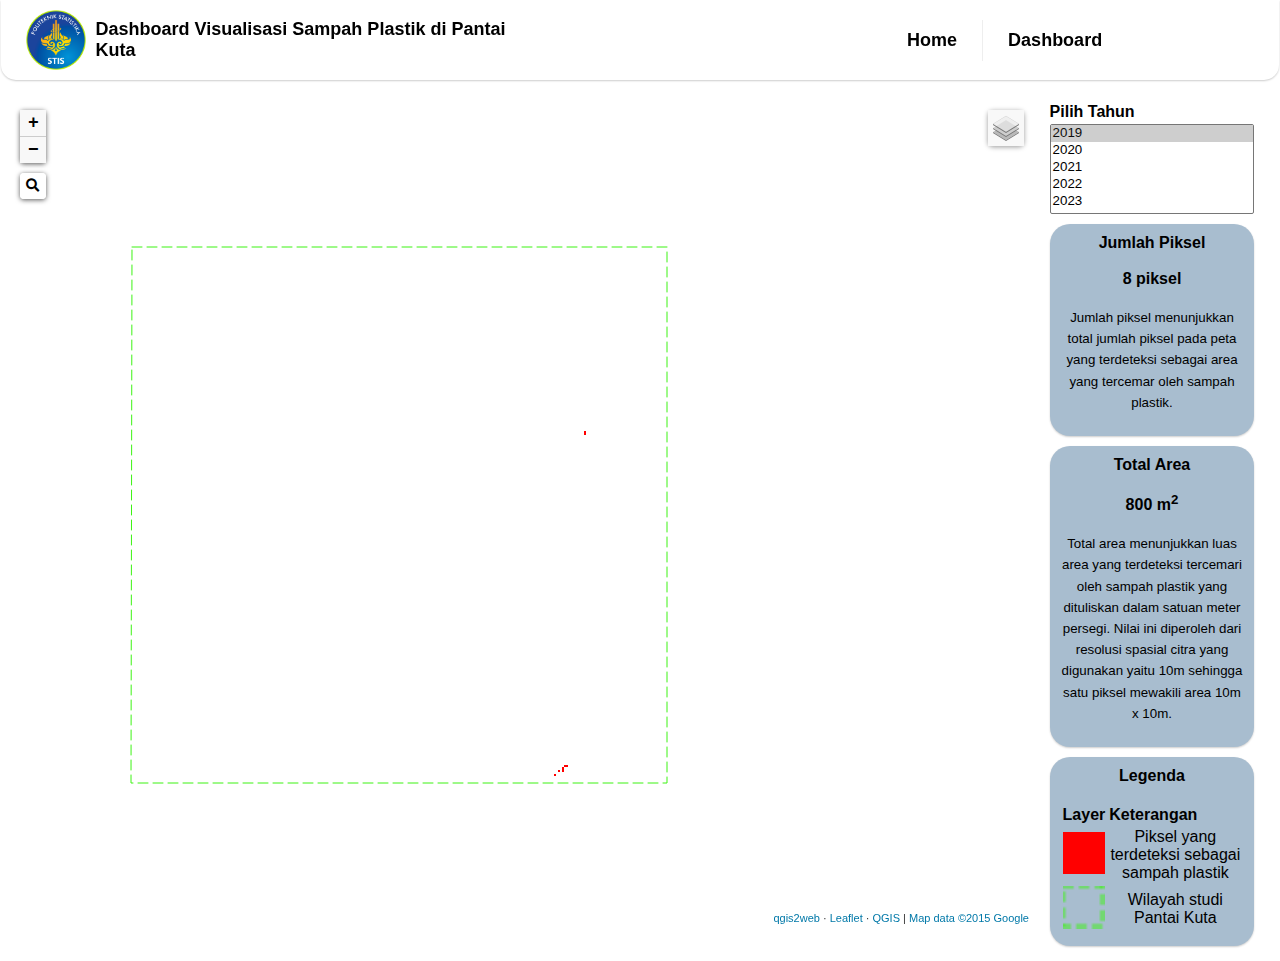
==== commit d24b00af: "Add files via upload" ====
--- a/dashboard.html
+++ b/dashboard.html
@@ -28,13 +28,13 @@
         }
         #map {
             width: 100%;
-            height: 130%;
+            height: 116%;
             padding: 0;
             margin: 20px 0px 30px 10px;
         }
         </style>
         <link rel="icon" href="images/logo-stis.png" type="image/png">
-        <title>Dashboard | Pantai Kuta</title>
+        <title>Dashboard | Deteksi Sampah Plastik</title>
     </head>
     <body>
         <!-- BATAS -->
@@ -626,8 +626,8 @@
                   for (var i=0; i < options.length; i++) {
                     if (options[i].selected) {
                         selection.push(options[i].value);
-                        document.getElementById("jml_piksel").innerHTML = "<b>Jumlah Piksel</b><br><br><b>" + options[i].getAttribute("data-records") + "</b><br><br><sub>Jumlah piksel menunjukkan total jumlah piksel pada peta yang terdeteksi sebagai area yang tercemar oleh sampah plastik.</sub>";
-                        document.getElementById("jml_area").innerHTML = "<b>Total Area</b><br><br><b>" + options[i].getAttribute("area-records") + "</b><br><br><sub>Total area menunjukkan luas area yang terdeteksi tercemari oleh sampah plastik yang dituliskan dalam satuan meter persegi. Nilai ini diperoleh dari resolusi spasial citra yang digunakan yaitu 10m sehingga satu piksel mewakili area 10m x 10m.</sub>";
+                        document.getElementById("jml_piksel").innerHTML = "<b>Jumlah Piksel</b><br><br><b>" + options[i].getAttribute("data-records") + "</b><br><p><sub>Jumlah piksel menunjukkan total jumlah piksel pada peta yang terdeteksi sebagai area yang tercemar oleh sampah plastik.</sub></p>";
+                        document.getElementById("jml_area").innerHTML = "<b>Total Area</b><br><br><b>" + options[i].getAttribute("area-records") + "</b><br><p><sub>Total area menunjukkan luas area yang terdeteksi tercemari oleh sampah plastik yang dituliskan dalam satuan meter persegi. Nilai ini diperoleh dari resolusi spasial citra yang digunakan yaitu 10m sehingga satu piksel mewakili area 10m x 10m.</sub></p>";
                     }
                   }
                     try{
@@ -770,7 +770,7 @@
             div_Legenda.id = "legenda";
             // div_JmlArea.className = "filterlabel";
             document.getElementById("menu").appendChild(div_Legenda);
-            div_Legenda.innerHTML = "<b>Legenda</b><br><br><img src='images/legenda.png' alt='legenda'>";
+            div_Legenda.innerHTML = "<b>Legenda</b><br><br><table><tr><th>Layer</th><th>Keterangan</th></tr><tr><td><img src='legend/2019_2.png'></td><td>Piksel yang terdeteksi sebagai sampah plastik</td></tr><tr><td><img src='legend/WilayahStudi_1.png'></td><td>Wilayah studi Pantai Kuta</td></tr></table>";
             // BATAS
         </script>
     </body>
